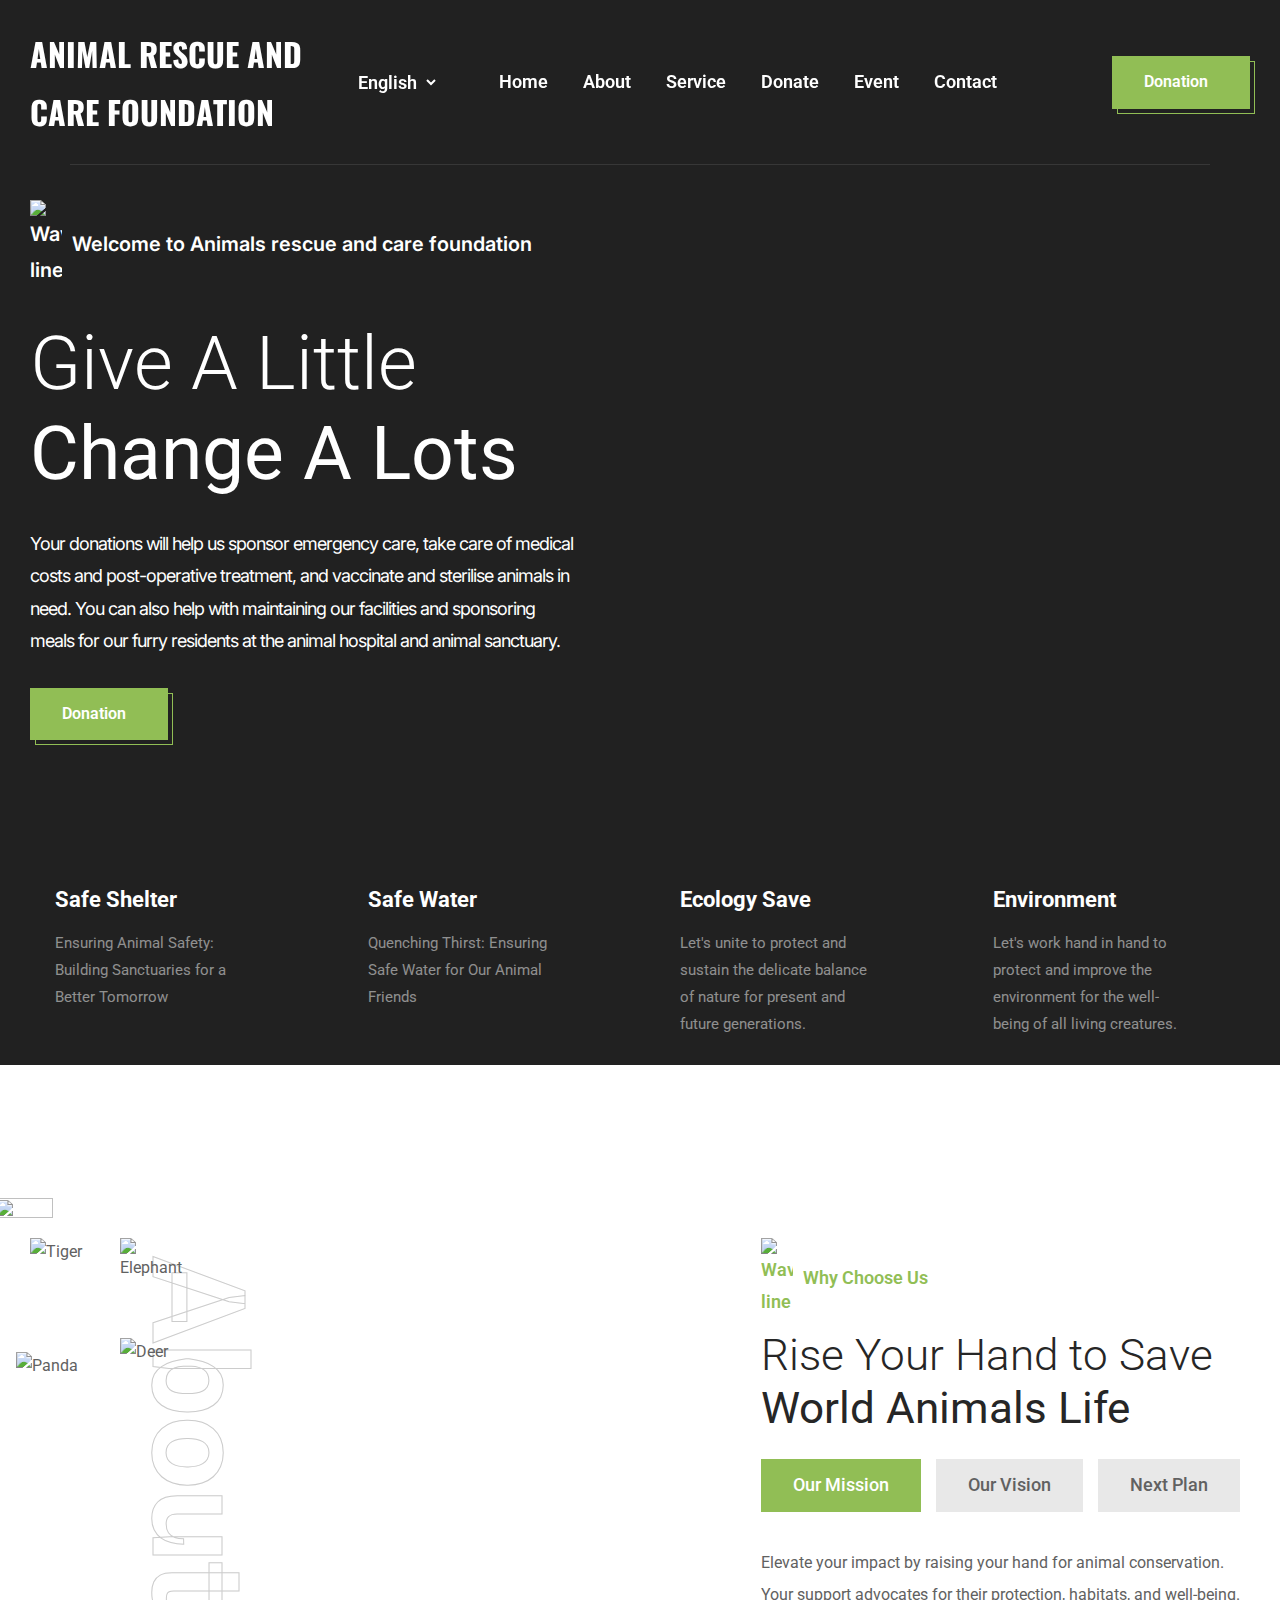
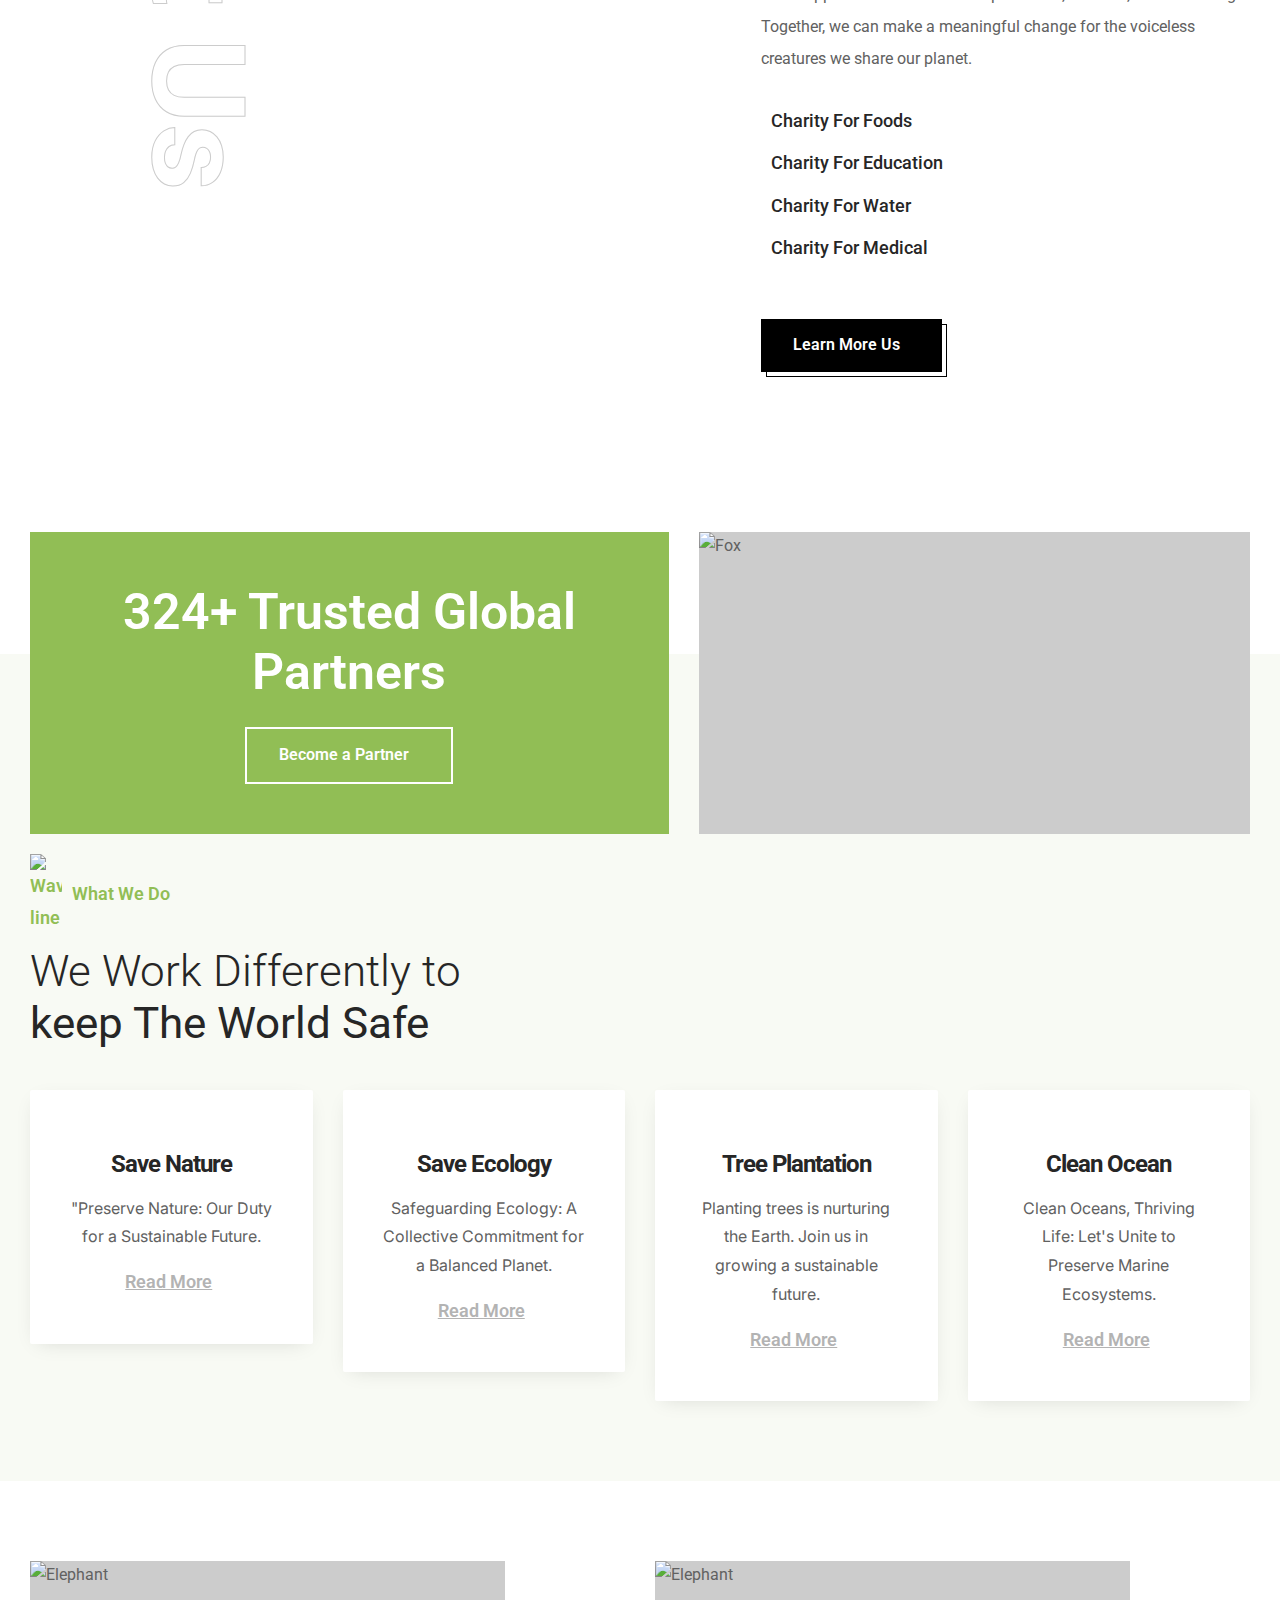
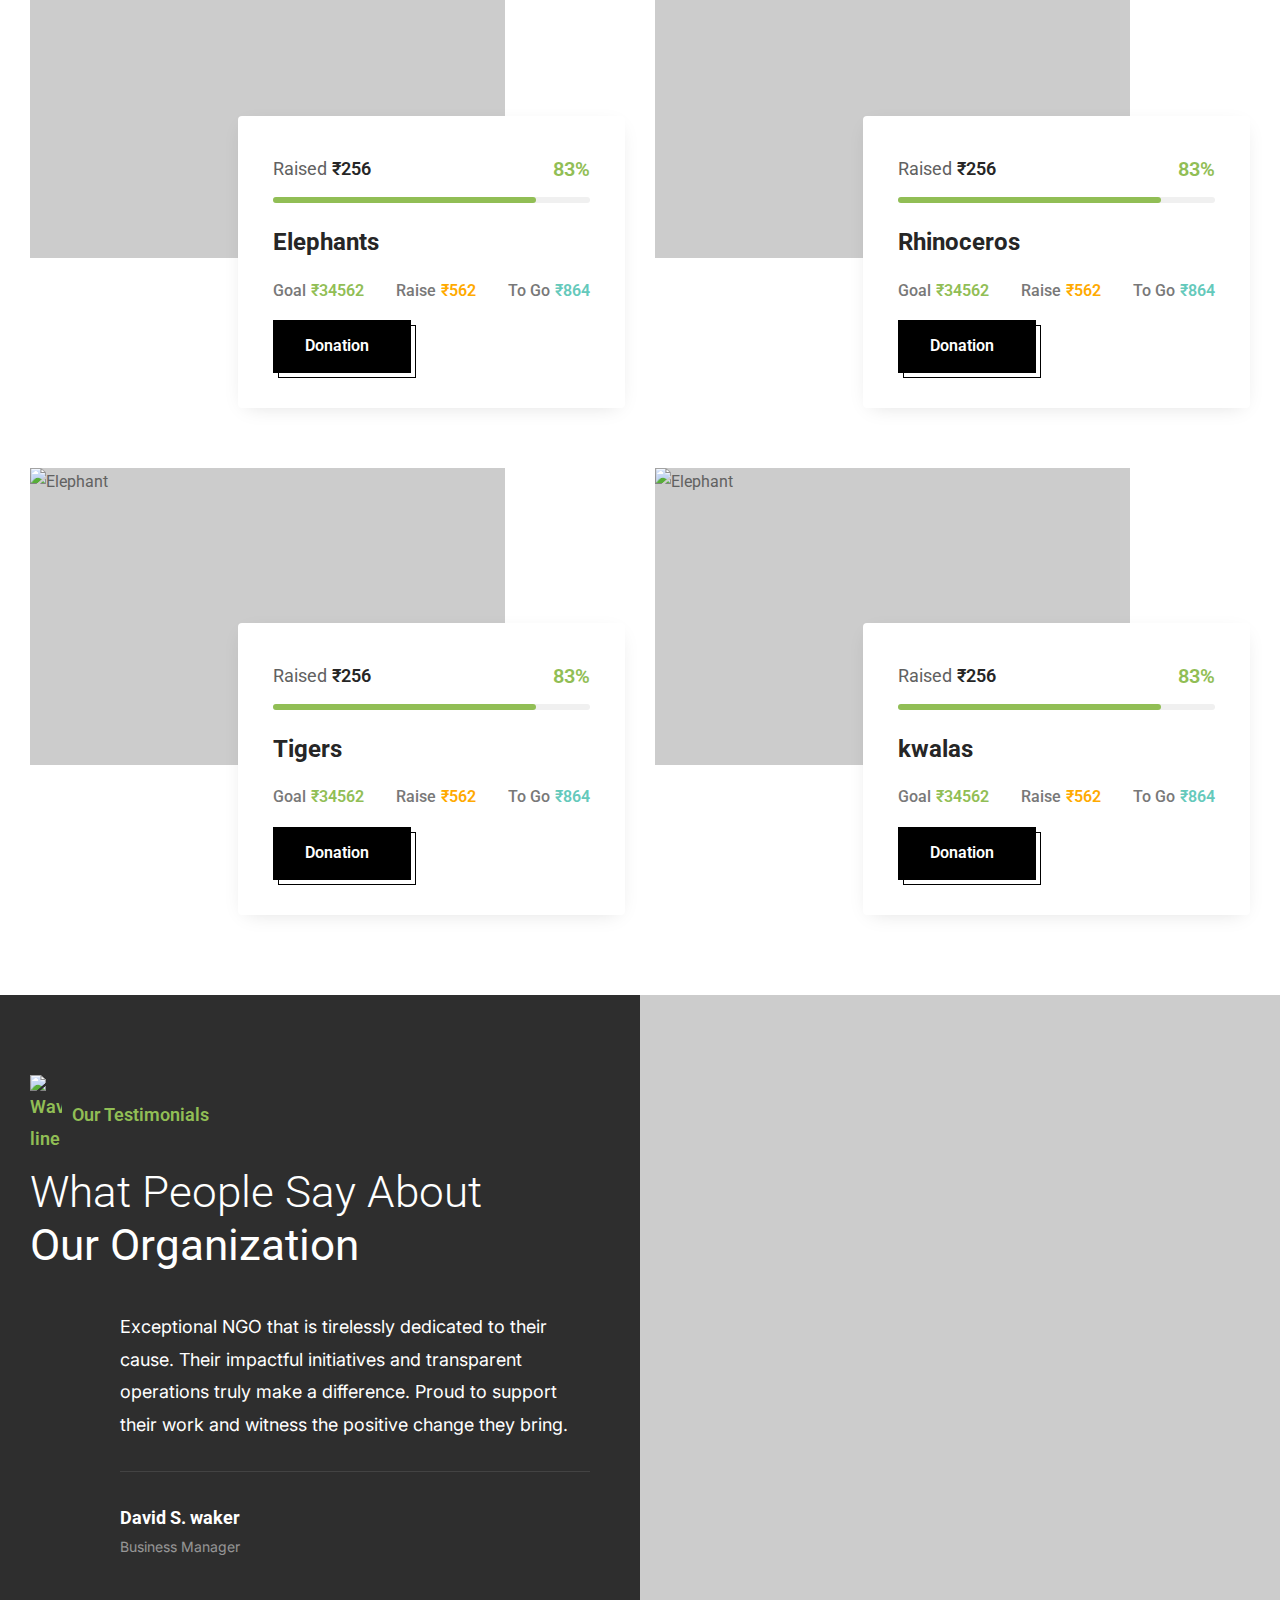
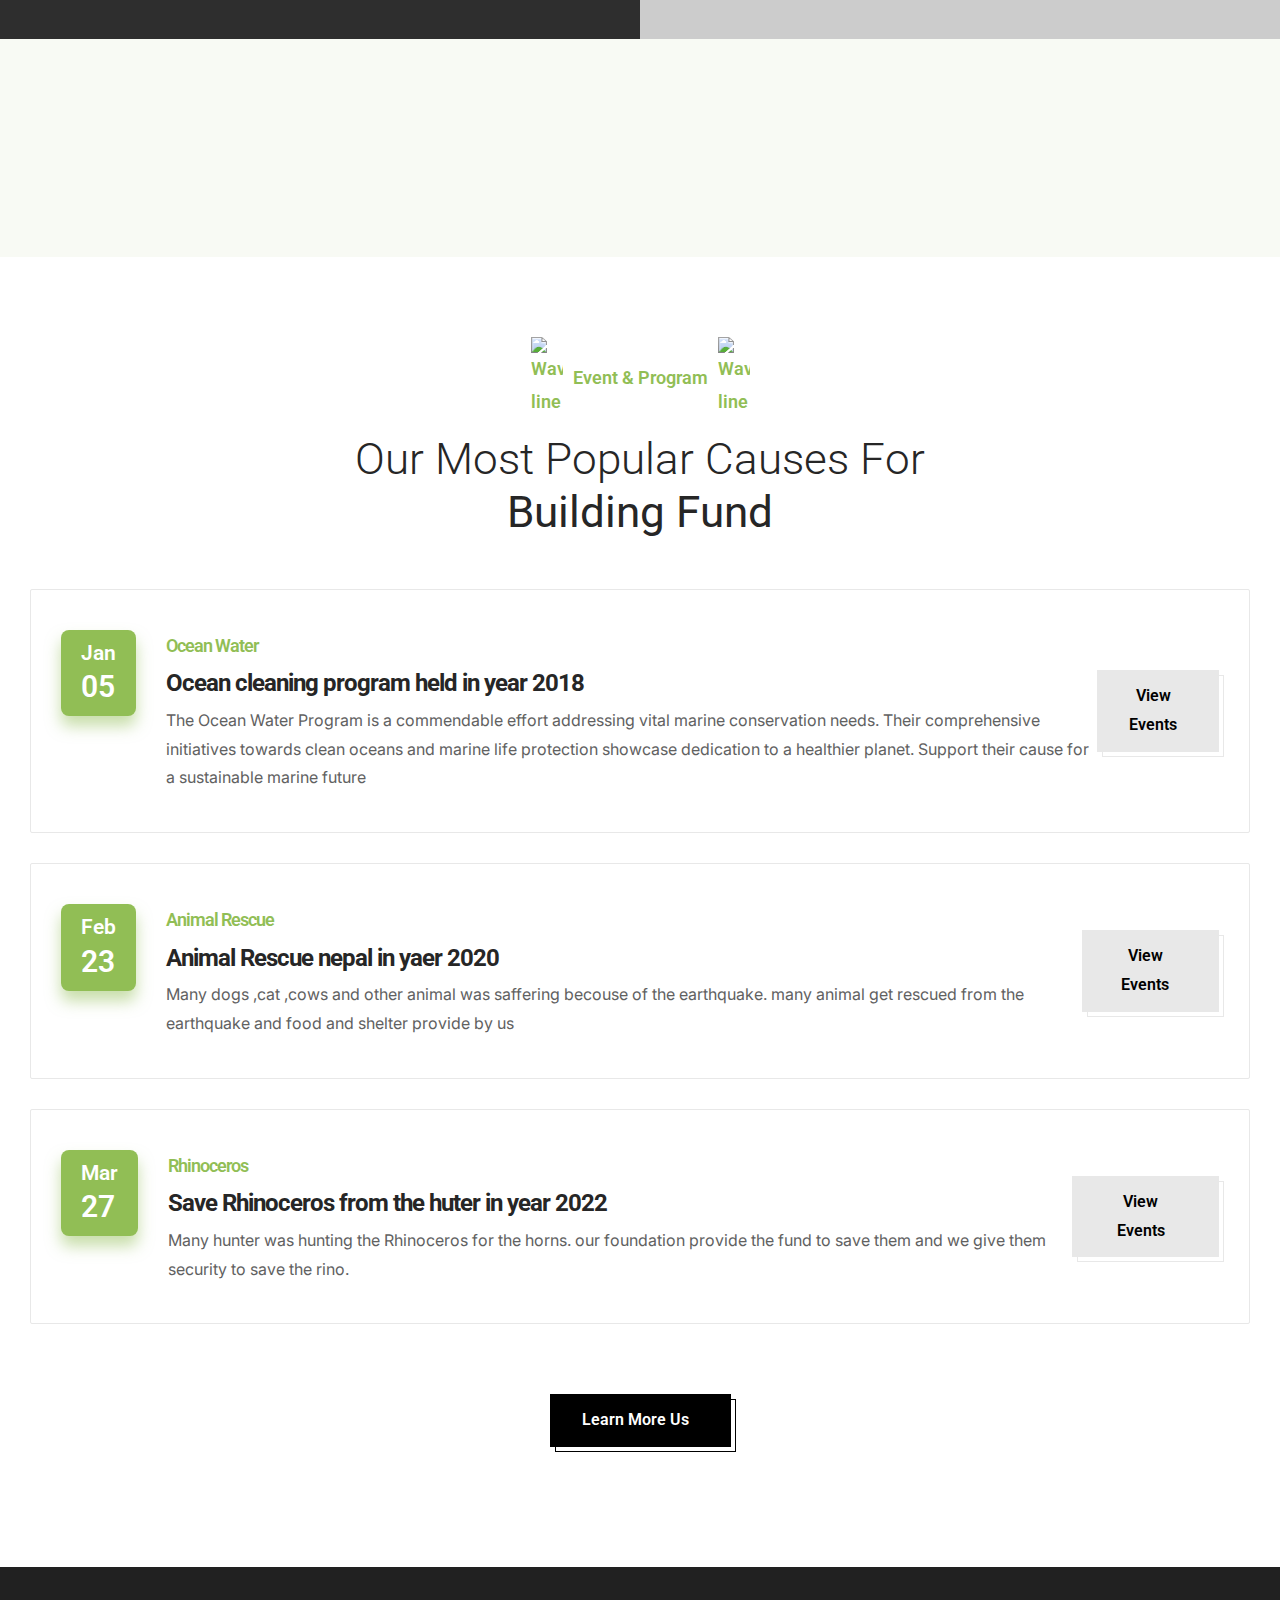
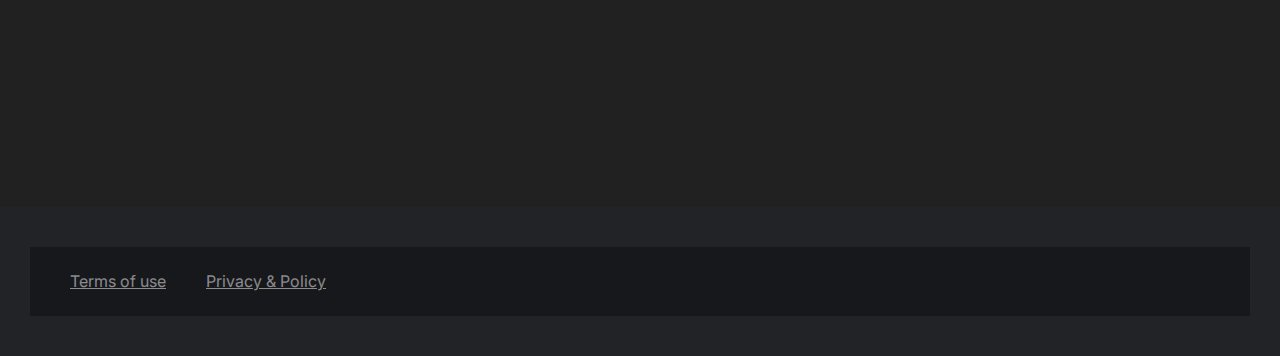
==== index.html @ e82f0d1f "edit" ====
<!DOCTYPE html>
<html lang="en">

<head>
  <meta charset="UTF-8">
  <meta http-equiv="X-UA-Compatible" content="IE=edge">
  <meta name="viewport" content="width=device-width, initial-scale=1.0">
  <title>ANIMAL RESCUE AND CARE FOUNDATION - Give Love for Saving World Animals</title>

  <!-- 
    - favicon
  -->
  <link rel="shortcut icon" href="./favicon.svg" type="image/svg+xml">

  <!-- 
    - custom css link
  -->
  <link rel="stylesheet" href="./assets/css/style.css">

  <!-- 
    - google font link
  -->
  <link rel="preconnect" href="https://fonts.googleapis.com">
  <link rel="preconnect" href="https://fonts.gstatic.com" crossorigin>
  <link
    href="https://fonts.googleapis.com/css2?family=Inter:wght@400;500;600&family=Roboto:wght@300;400;500;700&family=Oswald:wght@600&display=swap"
    rel="stylesheet">
</head>

<body>

  <!-- 
    - #HEADER
  -->

  <header class="header" data-header>
    <div class="container">

      <h1>
        <a href="#" class="logo">ANIMAL RESCUE AND CARE FOUNDATION</a>
      </h1>

      <select name="language" class="lang-switch">

        <option value="english">English</option>
        <option value="french">French</option>
        <option value="spanish">Spanish</option>

      </select>

      <button class="nav-open-btn" aria-label="Open Menu" data-nav-open-btn>
        <ion-icon name="menu-outline"></ion-icon>
      </button>

      <nav class="navbar" data-navbar>

        <button class="nav-close-btn" aria-label="Close Menu" data-nav-close-btn>
          <ion-icon name="close-outline"></ion-icon>
        </button>

        <a href="#" class="logo">Wildvine</a>

        <ul class="navbar-list">

          <li>
            <a href="#home" class="navbar-link" data-nav-link>
              <span>Home</span>

              <ion-icon name="chevron-forward-outline" aria-hidden="true"></ion-icon>
            </a>
          </li>

          <li>
            <a href="#about" class="navbar-link" data-nav-link>
              <span>About</span>

              <ion-icon name="chevron-forward-outline" aria-hidden="true"></ion-icon>
            </a>
          </li>

          <li>
            <a href="#service" class="navbar-link" data-nav-link>
              <span>Service</span>

              <ion-icon name="chevron-forward-outline" aria-hidden="true"></ion-icon>
            </a>
          </li>

          <li>
            <a href="#donate" class="navbar-link" data-nav-link>
              <span>Donate</span>

              <ion-icon name="chevron-forward-outline" aria-hidden="true"></ion-icon>
            </a>
          </li>

          <li>
            <a href="#event" class="navbar-link" data-nav-link>
              <span>Event</span>

              <ion-icon name="chevron-forward-outline" aria-hidden="true"></ion-icon>
            </a>
          </li>

          <li>
            <a href="#" class="navbar-link" data-nav-link>
              <span>Contact</span>

              <ion-icon name="chevron-forward-outline" aria-hidden="true"></ion-icon>
            </a>
          </li>

        </ul>

      </nav>

      <div class="header-action">

        <button class="search-btn" aria-label="Search">
          <ion-icon name="search-outline"></ion-icon>
        </button>

        <button class="btn btn-primary">
          <span>Donation</span>

          <ion-icon name="heart-outline" aria-hidden="true"></ion-icon>
        </button>

      </div>

    </div>
  </header>





  <main>
    <article>

      <!-- 
        - #HERO
      -->

      <section class="hero" id="home">
        <div class="container">

          <p class="section-subtitle">
            <img src="./assets/images/subtitle-img-white.png" width="32" height="7" alt="Wavy line">

            <span>Welcome to Animals rescue and care foundation</span>
          </p>

          <h2 class="h1 hero-title">
            Give A Little <strong>Change A Lots</strong>
          </h2>

          <p class="hero-text">
            Your donations will help us sponsor emergency care, take care of medical costs and post-operative treatment, and vaccinate and sterilise animals in need. You can also help with maintaining our facilities and sponsoring meals for our furry residents at the animal hospital and animal sanctuary.
          </p>

          <button class="btn btn-primary">
            <span>Donation</span>

            <ion-icon name="heart-outline" aria-hidden="true"></ion-icon>
          </button>

        </div>
      </section>





      <!-- 
        - #FEATURES
      -->

      <section class="section features">
        <div class="container">

          <ul class="features-list">

            <li class="features-item">
              <div class="item-icon">
                <ion-icon name="shield-checkmark-outline"></ion-icon>
              </div>

              <div>
                <h3 class="h4 item-title">Safe Shelter</h3>

                <p class="item-text">
                  Ensuring Animal Safety: Building
                  Sanctuaries for a Better Tomorrow
                </p>
              </div>
            </li>

            <li class="features-item">
              <div class="item-icon">
                <ion-icon name="water-outline"></ion-icon>
              </div>

              <div>
                <h3 class="h4 item-title">Safe Water</h3>

                <p class="item-text">
                  Quenching Thirst: Ensuring Safe 
                  Water for Our Animal Friends
                </p>
              </div>
            </li>

            <li class="features-item">
              <div class="item-icon">
                <ion-icon name="leaf-outline"></ion-icon>
              </div>

              <div>
                <h3 class="h4 item-title">Ecology Save</h3>

                <p class="item-text">
                  Let's unite to protect and sustain the delicate balance of
                   nature for present and future generations.
                </p>
              </div>
            </li>

            <li class="features-item">
              <div class="item-icon">
                <ion-icon name="snow-outline"></ion-icon>
              </div>

              <div>
                <h3 class="h4 item-title">Environment</h3>

                <p class="item-text">
                  Let's work hand in hand to protect and improve the environment for
                   the well-being of all living creatures.
                </p>
              </div>
            </li>

          </ul>

        </div>
      </section>





      <!-- 
        - #ABOUT
      -->

      <section class="section about" id="about">
        <div class="container">

          <div class="about-banner">

            <h2 class="deco-title">About Us</h2>

            <img src="./assets/images/deco-img.png" width="58" height="261" alt="" class="deco-img">

            <div class="banner-row">

              <div class="banner-col">
                <img src="./assets/images/about-banner-1.jpg" width="315" height="380" loading="lazy" alt="Tiger"
                  class="about-img w-100">

                <img src="./assets/images/about-banner-2.jpg" width="386" height="250" loading="lazy" alt="Panda"
                  class="about-img about-img-2 w-100">
              </div>

              <div class="banner-col">
                <img src="./assets/images/about-banner-3.jpg" width="250" height="277" loading="lazy" alt="Elephant"
                  class="about-img about-img-3 w-100">

                <img src="./assets/images/about-banner-4.jpg" width="315" height="380" loading="lazy" alt="Deer"
                  class="about-img w-100">
              </div>

            </div>

          </div>

          <div class="about-content">

            <p class="section-subtitle">
              <img src="./assets/images/subtitle-img-green.png" width="32" height="7" alt="Wavy line">

              <span>Why Choose Us</span>
            </p>

            <h2 class="h2 section-title">
              Rise Your Hand to Save <strong>World Animals Life</strong>
            </h2>

            <ul class="tab-nav">

              <li>
                <button class="tab-btn active">Our Mission</button>
              </li>

              <li>
                <button class="tab-btn">Our Vision</button>
              </li>

              <li>
                <button class="tab-btn">Next Plan</button>
              </li>

            </ul>

            <div class="tab-content">

              <p class="section-text">
                Elevate your impact by raising your hand for animal conservation. Your support advocates for their protection, habitats, and well-being. 
                Together, we can make a meaningful change for the voiceless creatures we share our planet.
              </p>

              <ul class="tab-list">

                <li class="tab-item">
                  <div class="item-icon">
                    <ion-icon name="checkmark-circle"></ion-icon>
                  </div>

                  <p class="tab-text">Charity For Foods</p>
                </li>

                <li class="tab-item">
                  <div class="item-icon">
                    <ion-icon name="checkmark-circle"></ion-icon>
                  </div>

                  <p class="tab-text">Charity For Education</p>
                </li>

                <li class="tab-item">
                  <div class="item-icon">
                    <ion-icon name="checkmark-circle"></ion-icon>
                  </div>

                  <p class="tab-text">Charity For Water</p>
                </li>

                <li class="tab-item">
                  <div class="item-icon">
                    <ion-icon name="checkmark-circle"></ion-icon>
                  </div>

                  <p class="tab-text">Charity For Medical</p>
                </li>

              </ul>

              <button class="btn btn-secondary">
                <span>Learn More Us</span>

                <ion-icon name="heart-outline" aria-hidden="true"></ion-icon>
              </button>

            </div>

          </div>

        </div>
      </section>





      <!-- 
        - #CTA
      -->

      <section class="section cta">
        <div class="container">

          <div class="cta-content">
            <h2 class="h2 section-title">324+ Trusted Global Partners</h2>

            <button class="btn btn-outline">
              <span>Become a Partner</span>

              <ion-icon name="heart-outline" aria-hidden="true"></ion-icon>
            </button>
          </div>

          <figure class="cta-banner">
            <img src="./assets/images/cta-banner.jpg" width="520" height="228" loading="lazy" alt="Fox"
              class="img-cover">
          </figure>

        </div>
      </section>





      <!-- 
        - #SERVICE
      -->

      <section class="section service" id="service" style="background-image: url('./assets/images/service-map.png')">
        <div class="container">

          <p class="section-subtitle">
            <img src="./assets/images/subtitle-img-green.png" width="32" height="7" alt="Wavy line">

            <span>What We Do</span>
          </p>

          <h2 class="h2 section-title">
            We Work Differently to <strong>keep The World Safe</strong>
          </h2>

          <ul class="service-list">

            <li>
              <div class="service-card">

                <div class="card-icon">
                  <ion-icon name="leaf-outline"></ion-icon>
                </div>

                <h3 class="h3 card-title">Save Nature</h3>

                <p class="card-text">
                  "Preserve Nature: Our Duty
                   for a Sustainable Future.
                </p>

                <a href="#" class="btn-link">
                  <span>Read More</span>

                  <ion-icon name="arrow-forward" aria-hidden="true"></ion-icon>
                </a>

              </div>
            </li>

            <li>
              <div class="service-card">

                <div class="card-icon">
                  <ion-icon name="earth-outline"></ion-icon>
                </div>

                <h3 class="h3 card-title">Save Ecology</h3>

                <p class="card-text">
                  Safeguarding Ecology: A Collective 
                  Commitment for a Balanced Planet.
                </p>

                <a href="#" class="btn-link">
                  <span>Read More</span>

                  <ion-icon name="arrow-forward" aria-hidden="true"></ion-icon>
                </a>

              </div>
            </li>

            <li>
              <div class="service-card">

                <div class="card-icon">
                  <ion-icon name="flower-outline"></ion-icon>
                </div>

                <h3 class="h3 card-title">Tree Plantation</h3>

                <p class="card-text">
                  Planting trees is nurturing the Earth.
                   Join us in growing a sustainable future.
                </p>

                <a href="#" class="btn-link">
                  <span>Read More</span>

                  <ion-icon name="arrow-forward" aria-hidden="true"></ion-icon>
                </a>

              </div>
            </li>

            <li>
              <div class="service-card">

                <div class="card-icon">
                  <ion-icon name="boat-outline"></ion-icon>
                </div>

                <h3 class="h3 card-title">Clean Ocean</h3>

                <p class="card-text">
                  Clean Oceans, Thriving Life: Let's Unite
                   to Preserve Marine Ecosystems.
                </p>

                <a href="#" class="btn-link">
                  <span>Read More</span>

                  <ion-icon name="arrow-forward" aria-hidden="true"></ion-icon>
                </a>

              </div>
            </li>

          </ul>

        </div>
      </section>





      <!-- 
        - #DONATE
      -->

      <section class="section donate" id="donate">
        <div class="container">

          <ul class="donate-list">

            <li>
              <div class="donate-card">

                <figure class="card-banner">
                  <img src="./assets/images/donate-1.jpg" width="520" height="325" loading="lazy" alt="Elephant"
                    class="img-cover">
                </figure>

                <div class="card-content">

                  <div class="progress-wrapper">
                    <p class="progress-text">
                      <span>Raised</span>

                      <data value="256">₹256</data>
                    </p>

                    <data class="progress-value" value="83">83%</data>
                  </div>

                  <div class="progress-box">
                    <div class="progress"></div>
                  </div>

                  <h3 class="h3 card-title">Elephants</h3>

                  <div class="card-wrapper">

                    <p class="card-wrapper-text">
                      <span>Goal</span>

                      <data class="green" value="34562">₹34562</data>
                    </p>

                    <p class="card-wrapper-text">
                      <span>Raise</span>

                      <data class="yellow" value="562">₹562</data>
                    </p>

                    <p class="card-wrapper-text">
                      <span>To Go</span>

                      <data class="cyan" value="864">₹864</data>
                    </p>

                  </div>

                  <button class="btn btn-secondary">
                    <span>Donation</span>

                    <ion-icon name="heart-outline" aria-hidden="true"></ion-icon>
                  </button>

                </div>

              </div>
            </li>

            <li>
              <div class="donate-card">

                <figure class="card-banner">
                  <img src="./assets/images/donate-2.jpg" width="520" height="325" loading="lazy" alt="Elephant"
                    class="img-cover">
                </figure>

                <div class="card-content">

                  <div class="progress-wrapper">
                    <p class="progress-text">
                      <span>Raised</span>

                      <data value="256">₹256</data>
                    </p>

                    <data class="progress-value" value="83">83%</data>
                  </div>

                  <div class="progress-box">
                    <div class="progress"></div>
                  </div>

                  <h3 class="h3 card-title">Rhinoceros</h3>

                  <div class="card-wrapper">

                    <p class="card-wrapper-text">
                      <span>Goal</span>

                      <data class="green" value="34562">₹34562</data>
                    </p>

                    <p class="card-wrapper-text">
                      <span>Raise</span>

                      <data class="yellow" value="562">₹562</data>
                    </p>

                    <p class="card-wrapper-text">
                      <span>To Go</span>

                      <data class="cyan" value="864">₹864</data>
                    </p>

                  </div>

                  <button class="btn btn-secondary">
                    <span>Donation</span>

                    <ion-icon name="heart-outline" aria-hidden="true"></ion-icon>
                  </button>

                </div>

              </div>
            </li>

            <li>
              <div class="donate-card">

                <figure class="card-banner">
                  <img src="./assets/images/donate-3.jpg" width="520" height="325" loading="lazy" alt="Elephant"
                    class="img-cover">
                </figure>

                <div class="card-content">

                  <div class="progress-wrapper">
                    <p class="progress-text">
                      <span>Raised</span>

                      <data value="256">₹256</data>
                    </p>

                    <data class="progress-value" value="83">83%</data>
                  </div>

                  <div class="progress-box">
                    <div class="progress"></div>
                  </div>

                  <h3 class="h3 card-title">Tigers</h3>

                  <div class="card-wrapper">

                    <p class="card-wrapper-text">
                      <span>Goal</span>

                      <data class="green" value="34562">₹34562</data>
                    </p>

                    <p class="card-wrapper-text">
                      <span>Raise</span>

                      <data class="yellow" value="562">₹562</data>
                    </p>

                    <p class="card-wrapper-text">
                      <span>To Go</span>

                      <data class="cyan" value="864">₹864</data>
                    </p>

                  </div>

                  <button class="btn btn-secondary">
                    <span>Donation</span>

                    <ion-icon name="heart-outline" aria-hidden="true"></ion-icon>
                  </button>

                </div>

              </div>
            </li>

            <li>
              <div class="donate-card">

                <figure class="card-banner">
                  <img src="./assets/images/donate-4.jpg" width="520" height="325" loading="lazy" alt="Elephant"
                    class="img-cover">
                </figure>

                <div class="card-content">

                  <div class="progress-wrapper">
                    <p class="progress-text">
                      <span>Raised</span>

                      <data value="256">₹256</data>
                    </p>

                    <data class="progress-value" value="83">83%</data>
                  </div>

                  <div class="progress-box">
                    <div class="progress"></div>
                  </div>

                  <h3 class="h3 card-title">kwalas</h3>

                  <div class="card-wrapper">

                    <p class="card-wrapper-text">
                      <span>Goal</span>

                      <data class="green" value="34562">₹34562</data>
                    </p>

                    <p class="card-wrapper-text">
                      <span>Raise</span>

                      <data class="yellow" value="562">₹562</data>
                    </p>

                    <p class="card-wrapper-text">
                      <span>To Go</span>

                      <data class="cyan" value="864">₹864</data>
                    </p>

                  </div>

                  <button class="btn btn-secondary">
                    <span>Donation</span>

                    <ion-icon name="heart-outline" aria-hidden="true"></ion-icon>
                  </button>

                </div>

              </div>
            </li>

          </ul>

        </div>
      </section>





      <!-- 
        - #TESTIMONIALS
      -->

      <section class="testi">

        <div class="testi-content">

          <p class="section-subtitle">
            <img src="./assets/images/subtitle-img-green.png" width="32" height="7" alt="Wavy line">

            <span>Our Testimonials</span>
          </p>

          <h2 class="h2 section-title">
            What People Say About <strong>Our Organization</strong>
          </h2>

          <div class="testi-card">

            <figure class="card-avatar">
              <img src="./assets/images/testi-avatar.png" width="60" height="60" loading="lazy" alt="David S. Neuman">
            </figure>

            <div>
              <blockquote class="testi-text">
                Exceptional NGO that is tirelessly dedicated to their cause.
                 Their impactful initiatives and transparent operations truly make a difference.
                  Proud to support their work and witness the positive change they bring.
              </blockquote>

              <h3 class="testi-name">David S. waker</h3>

              <p class="testi-title">Business Manager</p>
            </div>

          </div>

        </div>

        <figure class="testi-banner">
          <img src="./assets/images/testi-banner.jpg" width="960" height="846" loading="lazy" alt="Rhinoceros"
            class="img-cover">
        </figure>

      </section>





      <!-- 
        - #PARTNER
      -->

      <section class="section partner">
        <div class="container">

          <a href="#" class="partner-logo">
            <img src="./assets/images/partner-1.png" width="157" height="55" loading="lazy" alt="Children Fund"
              class="gray">

            <img src="./assets/images/partner-1-active.png" width="157" height="55" loading="lazy" alt="Children Fund"
              class="color">
          </a>

          <a href="#" class="partner-logo">
            <img src="./assets/images/partner-2.png" width="163" height="55" loading="lazy" alt="Non Profit Agency"
              class="gray">

            <img src="./assets/images/partner-2-active.png" width="163" height="55" loading="lazy"
              alt="Non Profit Agency" class="color">
          </a>

          <a href="#" class="partner-logo">
            <img src="./assets/images/partner-3.png" width="149" height="55" loading="lazy" alt="Rise Hand Help Us"
              class="gray">

            <img src="./assets/images/partner-3-active.png" width="149" height="55" loading="lazy"
              alt="Rise Hand Help Us" class="color">
          </a>

          <a href="#" class="partner-logo">
            <img src="./assets/images/partner-4.png" width="169" height="58" loading="lazy" alt="Helping" class="gray">

            <img src="./assets/images/partner-4-active.png" width="169" height="58" loading="lazy" alt="Helping"
              class="color">
          </a>

          <a href="#" class="partner-logo">
            <img src="./assets/images/partner-5.png" width="211" height="55" loading="lazy" alt="Poor Fund Organization"
              class="gray">

            <img src="./assets/images/partner-5-active.png" width="211" height="55" loading="lazy"
              alt="Poor Fund Organization" class="color">
          </a>

        </div>
      </section>





      <!-- 
        - #EVENT
      -->

      <section class="section event" id="event">
        <div class="container">

          <p class="section-subtitle">
            <img src="./assets/images/subtitle-img-green.png" width="32" height="7" alt="Wavy line">

            <span>Event & Program</span>

            <img src="./assets/images/subtitle-img-green.png" width="32" height="7" alt="Wavy line">
          </p>

          <h2 class="h2 section-title">
            Our Most Popular Causes For <strong>Building Fund</strong>
          </h2>

          <ul class="event-list">

            <li>
              <div class="event-card">

                <time class="card-time" datetime="01-05">
                  <span class="month">Jan</span>

                  <span class="date">05</span>
                </time>

                <div class="wrapper">

                  <div class="card-content">
                    <p class="card-subtitle">Ocean Water</p>

                    <h3 class="card-title">Ocean cleaning program held in year 2018</h3>

                    <p class="card-text">
                      The Ocean Water Program is a commendable effort addressing vital marine conservation needs. 
                      Their comprehensive initiatives towards clean oceans and marine life protection showcase dedication to a healthier planet. 
                      Support their cause for a sustainable marine future
                    </p>
                  </div>

                  <button class="btn btn-white">
                    <span>View Events</span>

                    <ion-icon name="arrow-forward" aria-hidden="true"></ion-icon>
                  </button>

                </div>

              </div>
            </li>

            <li>
              <div class="event-card">

                <time class="card-time" datetime="02-23">
                  <span class="month">Feb</span>

                  <span class="date">23</span>
                </time>

                <div class="wrapper">

                  <div class="card-content">
                    <p class="card-subtitle">Animal Rescue</p>

                    <h3 class="card-title">Animal Rescue nepal in yaer 2020</h3>

                    <p class="card-text">
                      Many dogs ,cat ,cows and other animal was saffering becouse of the earthquake.
                      many animal get rescued from the earthquake and food and shelter provide by us
                
                    </p>
                  </div>

                  <button class="btn btn-white">
                    <span>View Events</span>

                    <ion-icon name="arrow-forward" aria-hidden="true"></ion-icon>
                  </button>

                </div>

              </div>
            </li>

            <li>
              <div class="event-card">

                <time class="card-time" datetime="03-27">
                  <span class="month">Mar</span>

                  <span class="date">27</span>
                </time>

                <div class="wrapper">

                  <div class="card-content">
                    <p class="card-subtitle">Rhinoceros</p>

                    <h3 class="card-title">Save Rhinoceros from the huter in year 2022</h3>

                    <p class="card-text">
                      Many hunter was hunting the Rhinoceros for the horns. 
                      our foundation provide the fund to save them and we give them security to save the rino.
                    </p>
                  </div>

                  <button class="btn btn-white">
                    <span>View Events</span>

                    <ion-icon name="arrow-forward" aria-hidden="true"></ion-icon>
                  </button>

                </div>

              </div>
            </li>

          </ul>

          <button class="btn btn-secondary">
            <span>Learn More Us</span>

            <ion-icon name="heart-outline" aria-hidden="true"></ion-icon>
          </button>

        </div>
      </section>





      <!-- 
        - #INSTA POST
      -->

      <section class="insta-post">

        <ul class="insta-post-list">

          <li class="insta-post-item">
            <a href="#" class="insta-post-link">
              <img src="./assets/images/insta-1.jpg" width="320" height="300" loading="lazy" alt="Lion"
                class="img-cover">

              <ion-icon name="logo-instagram"></ion-icon>
            </a>
          </li>

          <li class="insta-post-item">
            <a href="#" class="insta-post-link">
              <img src="./assets/images/insta-2.jpg" width="320" height="300" loading="lazy" alt="Deer"
                class="img-cover">

              <ion-icon name="logo-instagram"></ion-icon>
            </a>
          </li>

          <li class="insta-post-item">
            <a href="#" class="insta-post-link">
              <img src="./assets/images/insta-3.jpg" width="320" height="300" loading="lazy" alt="Wild Bear"
                class="img-cover">

              <ion-icon name="logo-instagram"></ion-icon>
            </a>
          </li>

          <li class="insta-post-item">
            <a href="#" class="insta-post-link">
              <img src="./assets/images/insta-4.jpg" width="320" height="300" loading="lazy" alt="Deer"
                class="img-cover">

              <ion-icon name="logo-instagram"></ion-icon>
            </a>
          </li>

          <li class="insta-post-item">
            <a href="#" class="insta-post-link">
              <img src="./assets/images/insta-5.jpg" width="320" height="300" loading="lazy" alt="Horses"
                class="img-cover">

              <ion-icon name="logo-instagram"></ion-icon>
            </a>
          </li>

        </ul>

      </section>

    </article>
  </main>





  <!-- 
    - #FOOTER
  -->

  <footer class="footer">
    <div class="container">

      <ul class="footer-list">

        <li>
          <a href="#" class="footer-link">Terms of use</a>
        </li>

        <li>
          <a href="#" class="footer-link">Privacy & Policy</a>
        </li>

      </ul>

     

    </div>
  </footer>





  <!-- 
    - custom js link
  -->
  <script src="./assets/js/script.js"></script>

  <!-- 
    - ionicon link
  -->
  <script type="module" src="https://unpkg.com/ionicons@5.5.2/dist/ionicons/ionicons.esm.js"></script>
  <script nomodule src="https://unpkg.com/ionicons@5.5.2/dist/ionicons/ionicons.js"></script>

</body>

</html>
---- assets/css/style.css ----
:root {

  

  --bright-yellow-crayola: hsl(40, 100%, 50%);
  --medium-turquoise: hsl(172, 48%, 59%);
  --silver-chalice: hsl(0, 0%, 70%);
  --eerie-black-1: hsl(0, 0%, 13%);
  --eerie-black-2: hsl(0, 0%, 15%);
  --eerie-black-3: hsl(228, 10%, 10%);
  --raisin-black: hsl(220, 8%, 14%);
  --granite-gray: hsl(0, 0%, 38%);
  --sonic-silver: hsl(0, 0%, 47%);
  --pistachio_50: hsla(86, 45%, 54%, 0.5);
  --baby-powder: hsl(86, 41%, 97%);
  --light-gray: hsl(0, 0%, 80%);
  --pistachio: hsl(86, 45%, 54%);
  --platinum: hsl(0, 0%, 91%);
  --cultured: hsl(0, 0%, 94%);
  --white-60: hsla(0, 0%, 100%, 0.6);
  --white_50: hsla(0, 0%, 100%, 0.5);
  --white_10: hsla(0, 0%, 100%, 0.1);
  --white: hsl(0, 0%, 100%);
  --black: hsl(0, 0%, 0%);
  --jet: hsl(0, 0%, 18%);

 

  --ff-oswald: 'Oswald', sans-serif;
  --ff-inter: 'Inter', sans-serif;
  --ff-roboto: 'Roboto', sans-serif;

  --fs-1: 13rem;
  --fs-2: 4rem;
  --fs-3: 3.5rem;
  --fs-4: 3rem;
  --fs-5: 2.4rem;
  --fs-6: 2.2rem;
  --fs-7: 2rem;
  --fs-8: 1.8rem;
  --fs-9: 1.5rem;
  --fs-10: 1.4rem;

  --fw-300: 300;
  --fw-500: 500;
  --fw-600: 600;
  --fw-700: 700;

  
  --section-padding: 80px;


  --card-shadow: 0 5px 20px -8px hsla(0, 0%, 0%, 0.15);

 
  --transition-1: 0.05s ease;
  --transition-2: 0.25s ease;
  --cubic-in: cubic-bezier(0.51, 0.03, 0.64, 0.28);
  --cubic-out: cubic-bezier(0.33, 0.85, 0.4, 0.96);

}







*,
*::before,
*::after {
  margin: 0;
  padding: 0;
  box-sizing: border-box;
}

li { list-style: none; }

a {
  text-decoration: none;
  color: inherit;
}

a,
img,
span,
time,
input,
strong,
button,
ion-icon { display: block; }

img { height: auto; }

ion-icon { pointer-events: none; }

input,
button {
  background: none;
  border: none;
  font: inherit;
}

input { width: 100%; }

button { cursor: pointer; }

:focus-visible { outline-offset: 4px; }

::selection { background-color: var(--white_10); }

html {
  font-family: var(--ff-roboto);
  color: var(--granite-gray);
  font-size: 10px;
  scroll-behavior: smooth;
}

body {
  background-color: var(--white);
  font-size: 1.6rem;
  line-height: 1.8;
  overflow-x: hidden;
}

::-webkit-scrollbar { width: 13px; }

::-webkit-scrollbar-track { background-color: hsl(0, 0%, 95%); }

::-webkit-scrollbar-thumb { background-color: var(--pistachio); }







.container { padding-inline: 15px; }

.section-subtitle {
  color: var(--color, var(--pistachio));
  font-size: var(--fs, var(--fs-8));
  font-family: var(--ff, var(--ff-roboto));
  font-weight: var(--fw-600);
  display: flex;
  align-items: center;
  gap: 10px;
}

.h1,
.h2 { font-weight: var(--fw-300); }

.h2,
.h3 { line-height: 1.6; }

.h2 {
  font-size: var(--fs-3);
  color: var(--eerie-black-2);
}

.h3 {
  font-size: var(--fs-5);
  color: var(--eerie-black-2);
}

.h4 {
  color: var(--white);
  font-size: var(--fs-6);
}

.btn {
  position: relative;
  background-color: var(--btn-bg, var(--pistachio));
  color: var(--white);
  font-weight: var(--fw-600);
  padding: 12px 32px;
  display: flex;
  align-items: center;
  gap: 10px;
  transition: var(--transition-2);
}

.btn ion-icon {
  --ionicon-stroke-width: 55px;
  font-size: 1.8rem;
}

.btn:not(.btn-outline)::after {
  content: "";
  position: absolute;
  inset: 0;
  border: 1px solid var(--btn-bg, var(--pistachio));
  transform: translate(5px, 5px);
  transition: var(--transition-2);
}

.btn:is(:hover, :focus)::after { transform: translate(0, 0); }

.btn-secondary { --btn-bg: var(--black); }

.btn-secondary:is(:hover, :focus) { --btn-bg: var(--pistachio); }

.btn-outline {
  border: 2px solid var(--white);
  background-color: transparent;
}

.btn-white {
  --btn-bg: var(--platinum);
  color: var(--black);
}

.section { padding-block: var(--section-padding); }

.w-100 { width: 100%; }

.section-text { line-height: 2; }

.img-cover {
  width: 100%;
  height: 100%;
  object-fit: cover;
}





.lang-switch,
.header-action { display: none; }

.header {
  position: fixed;
  top: 0;
  left: 0;
  width: 100%;
  background-color: transparent;
  padding-block: 18px;
  z-index: 4;
}

.header::after {
  content: "";
  position: absolute;
  bottom: 0;
  left: 50%;
  transform: translateX(-50%);
  width: calc(100% - 140px);
  height: 1px;
  background-color: var(--white_10);
}

.header.active {
  background-color: var(--eerie-black-1);
  box-shadow: 0 0 10px hsla(0, 0%, 0%, 0.8);
}

.header.active::after { display: none; }

.header .container {
  display: flex;
  justify-content: space-between;
  align-items: center;
  gap: 50px;
}

.logo {
  color: var(--white);
  font-family: var(--ff-oswald);
  font-size: 3.2rem;
  text-transform: uppercase;
}

.nav-open-btn {
  color: var(--white);
  font-size: 3.8rem;
}

.navbar {
  position: fixed;
  background-color: var(--eerie-black-1);
  top: 100%;
  left: 0;
  width: 100%;
  height: 100%;
  outline: 1px solid var(--white_10);
  display: flex;
  flex-direction: column;
  z-index: 1;
  visibility: hidden;
  transition: 0.25s var(--cubic-in);
}

.navbar.active {
  transform: translateY(-100%);
  visibility: visible;
  transition: 0.5s var(--cubic-out);
}

.nav-close-btn {
  color: var(--white);
  font-size: 2.4rem;
  position: absolute;
  top: 15px;
  right: 15px;
}

.nav-close-btn ion-icon { --ionicon-stroke-width: 60px; }

.navbar > .logo {
  font-size: 4rem;
  width: max-content;
  margin-inline: auto;
  margin-block-start: 50px;
}

.navbar-list {
  max-width: 400px;
  width: 100%;
  margin: auto;
  padding-inline: 10px;
  opacity: 0;
  transition: 0.5s ease;
  transition-delay: 0s;
}

.navbar.active .navbar-list {
  opacity: 1;
  transition-delay: 0.25s;
}

.navbar-link {
  color: var(--white);
  font-size: var(--fs-9);
  font-weight: var(--fw-500);
  text-transform: uppercase;
  display: flex;
  justify-content: space-between;
  align-items: center;
  padding-inline: 10px 15px;
  padding-block: 8px;
  transition: var(--transition-1);
}

.navbar-link:is(:hover, :focus) { background-color: var(--pistachio); }






.hero {
  background-color: var(--eerie-black-1);
  color: var(--white);
  min-height: 700px;
  padding-block: 120px 60px;
  display: grid;
  align-items: center;
}

.hero .section-subtitle {
  --color: var(--white);
  --ff: var(--ff-inter);
  --fs: var(--fs-7);
}

.hero-title {
  font-size: var(--fs-2);
  margin-block: 30px;
  line-height: 1.2;
}

.hero-text {
  font-family: var(--ff-inter);
  font-size: var(--fs-8);
  letter-spacing: -1px;
  max-width: 50ch;
  margin-block-end: 30px;
}






.features {
  padding-block-start: 0;
  background-color: var(--eerie-black-1);
}

.features-list {
  display: grid;
  gap: 30px;
}

.features-item {
  display: flex;
  align-items: flex-start;
  gap: 25px;
}

.features-item .item-icon {
  color: var(--pistachio);
  font-size: 5.5rem;
  margin-block-start: 10px;
} 

.features-item .item-icon ion-icon { --ionicon-stroke-width: 25px; }

.features-item .item-title { margin-block-end: 10px; }

.features-item .item-text {
  max-width: 25ch;
  color: var(--white_50);
  font-size: var(--fs-9);
}





.about { padding-block-start: 120px; }

.about-banner {
  position: relative;
  max-width: max-content;
  margin-block-end: 30px;
}

.deco-title {
  font-size: var(--fs-1);
  font-weight: var(--fw-700);
  white-space: nowrap;
  line-height: 0.5;
  color: transparent;
  -webkit-text-fill-color: transparent;
  -webkit-text-stroke: 1px var(--light-gray);
  transform-origin: top left;
  transform: rotate(0.25turn);
  position: absolute;
  top: 55%;
  left: 100%;
  z-index: -1;
}

.deco-img {
  position: absolute;
  top: -40px;
  left: 0;
  z-index: -1;
}

.about-img {
  max-width: max-content;
  margin-block-end: 30px;
}

.about .section-subtitle { margin-block-end: 10px; }

.tab-nav {
  display: flex;
  flex-wrap: wrap;
  gap: 15px;
  margin-block: 25px 35px;
}

.tab-btn {
  background-color: var(--platinum);
  color: var(--granite-gray);
  font-size: var(--fs-8);
  font-weight: var(--fw-500);
  padding: 10px 32px;
}

.tab-btn.active {
  background-color: var(--pistachio);
  color: var(--white);
}

.tab-list { margin-block: 25px 50px; }

.tab-item {
  display: flex;
  align-items: center;
  gap: 10px;
  padding-block: 5px;
}

.tab-item .item-icon {
  font-size: 3rem;
  color: var(--pistachio);
}

.tab-text {
  color: var(--eerie-black-2);
  font-size: var(--fs-8);
  font-weight: var(--fw-500);
}






.cta-content {
  background-color: var(--pistachio);
  text-align: center;
  padding: 50px 15px;
  margin-block-end: 30px;
}

.cta .section-title {
  color: var(--white);
  font-size: var(--fs-4);
  font-weight: var(--fw-600);
  line-height: 1.2;
  margin-block-end: 25px;
}

.cta .btn-outline { margin-inline: auto; }

.cta-banner { background-color: var(--light-gray); }






.service {
  background-color: var(--baby-powder);
  background-repeat: no-repeat;
  background-position: center top;
  margin-block-start: -200px;
  padding-block-start: 200px;
}

.service .section-title { margin-block: 10px 40px; }

.service-list {
  display: grid;
  gap: 30px;
}

.service-card {
  background-color: var(--white);
  text-align: center;
  padding: 45px 40px;
  border-radius: 2px;
  outline: 3px solid transparent;
  box-shadow: var(--card-shadow);
  transition: var(--transition-2);
}

.service-card:is(:hover, :focus-within) { outline-color: var(--pistachio); }

.service-card .card-icon {
  color: var(--pistachio);
  font-size: 7rem;
  max-width: max-content;
  margin-inline: auto;
}

.service-card .card-icon ion-icon { --ionicon-stroke-width: 20px; }

.service-card .card-title {
  letter-spacing: -1px;
  margin-block: 10px;
}

.service-card .card-text { font-family: var(--ff-inter); }

.btn-link {
  display: flex;
  justify-content: center;
  align-items: center;
  gap: 5px;
  color: var(--silver-chalice);
  font-size: var(--fs-8);
  font-weight: var(--fw-600);
  margin-block-start: 15px;
}

.btn-link span { text-decoration: underline; }





.donate-list {
  display: grid;
  gap: 60px;
}

.donate-card { box-shadow: var(--card-shadow); }

.donate-card .card-banner { background-color: var(--light-gray); }

.donate-card .card-content {
  background-color: var(--white);
  padding: 35px;
}

.progress-wrapper {
  display: flex;
  justify-content: space-between;
  align-items: center;
}

.progress-text {
  display: flex;
  gap: 5px;
  font-size: var(--fs-8);
}

.progress-text data {
  color: var(--eerie-black-2);
  font-weight: var(--fw-600);
}

.donate-card .card-title { --fs-5: 2.1rem; }

.progress-box {
  background-color: var(--cultured);
  border-radius: 20px;
  margin-block: 10px 20px;
}

.progress {
  height: 6px;
  width: 83%;
  background-color: var(--pistachio);
  border-radius: inherit;
}

.progress-value {
  color: var(--pistachio);
  font-size: var(--fs-7);
  font-weight: var(--fw-600);
}

.card-wrapper {
  display: flex;
  flex-wrap: wrap;
  justify-content: space-between;
  align-items: center;
  gap: 5px;
  margin-block: 15px;
}

.donate-card .card-wrapper-text {
  display: flex;
  gap: 5px;
}

.donate-card .card-wrapper-text span {
  color: var(--sonic-silver);
  font-weight: var(--fw-500);
}

.card-wrapper-text data { font-weight: var(--fw-600); }

.card-wrapper-text .green { color: var(--pistachio); }

.card-wrapper-text .yellow { color: var(--bright-yellow-crayola); }

.card-wrapper-text .cyan { color: var(--medium-turquoise); }






.testi { background-color: var(--jet); }

.testi-content { padding: var(--section-padding) 15px; }

.testi .section-title {
  color: var(--white);
  margin-block: 10px 40px;
}

.testi-card { color: var(--white); }

.testi-text,
.testi-name { font-size: var(--fs-8); }

.testi-text,
.testi-title { font-family: var(--ff-inter); }

.testi-text {
  padding-block-end: 30px;
  border-block-end: 1px solid var(--white_10);
  margin-block: 20px 30px;
}

.testi-title {
  color: var(--white_50);
  font-size: var(--fs-10);
}

.testi-banner { background-color: var(--light-gray); }





.partner { background-color: var(--baby-powder); }

.partner .container {
  display: flex;
  flex-wrap: wrap;
  justify-content: center;
  align-items: center;
  gap: 50px;
}

.partner-logo .color,
.partner-logo:is(:hover, :focus) .gray { display: none; }

.partner-logo:is(:hover, :focus) .color,
.partner-logo .gray { display: block; }





.event { padding-block-end: 120px; }

.event .section-subtitle { justify-content: center; }

.event .section-title {
  text-align: center;
  margin-block: 15px 50px;
}

.event-list {
  display: grid;
  gap: 30px;
  margin-block-end: 70px;
}

.event-card {
  border: 1px solid var(--platinum);
  padding: 40px 30px;
  border-radius: 2px;
  outline: 3px solid transparent;
  transition: var(--transition-2);
}

.event-card:is(:hover, :focus-within) { outline-color: var(--pistachio); }

.event-card .card-time {
  background-color: var(--pistachio);
  color: var(--white);
  font-weight: var(--fw-600);
  line-height: 1.3;
  max-width: max-content;
  padding: 10px 20px;
  border-radius: 8px;
  box-shadow: 0 10px 15px var(--pistachio_50);
}

.event-card .card-time .month { font-size: 2.1rem; }

.event-card .card-time .date { font-size: var(--fs-4); }

.event-card .card-subtitle {
  margin-block: 30px 5px;
  color: var(--pistachio);
  font-size: var(--fs-8);
  font-weight: var(--fw-600);
  letter-spacing: -1px;
}

.event-card .card-title {
  color: var(--eerie-black-2);
  letter-spacing: -1px;
}

.event-card .card-text {
  font-family: var(--ff-inter);
  margin-block: 5px 30px;
}

.event .btn-secondary { margin-inline: auto; }





.insta-post-link {
  position: relative;
  background-color: var(--eerie-black-1);
  overflow: hidden;
}

.insta-post-link > img { transition: var(--transition-2); }

.insta-post-link:is(:hover, :focus) > img {
  transform: scale(1.1);
  opacity: 0.5;
}

.insta-post-link > ion-icon {
  color: var(--white);
  font-size: 5rem;
  position: absolute;
  top: 50%;
  left: 50%;
  transform: translate(-50%, -50%);
  opacity: 0;
  transition: var(--transition-2);
}

.insta-post-link:is(:hover, :focus) > ion-icon { opacity: 1; }

.insta-post-list {
  display: flex;
  overflow-x: auto;
  scroll-snap-type: inline mandatory;
}

.insta-post-list::-webkit-scrollbar { display: none; }

.insta-post-item {
  min-width: 90%;
  scroll-snap-align: center;
}





.footer {
  background-color: var(--raisin-black);
  color: var(--white);
  font-family: var(--ff-inter);
  padding-block: 40px;
}

.footer .container {
  margin-inline: 15px;
  background-color: var(--eerie-black-3);
  padding: 20px;
}

.footer-list,
.copyright {
  max-width: max-content;
  margin-inline: auto;
}

.footer-list {
  display: flex;
  justify-content: center;
  flex-wrap: wrap;
  gap: 5px 40px;
  margin-block-end: 15px;
}

.footer-link,
.copyright-link {
  text-decoration: underline;
  transition: var(--transition-1);
}

.footer-link {  color: var(--white_50); }

:is(.footer-link, .copyright-link):is(:hover, :focus) { 
  background-color: hsla(0, 0%, 100%, 0.05);
}

.copyright { text-align: center; }

.copyright-link { display: inline-block; }






/**
 * responsive for larger than 450px screen
 */

@media (min-width: 450px) {

  /**
   * CUSTOM PROPERTY
   */

  :root {

    /**
     * typography
     */

    --fs-3: 4rem;

  }



  /**
   * CTA
   */

  .cta { --fs-4: 4.1rem; }

}







@media (min-width: 580px) {

  /**
   * CUSTOM PROPERTY
   */

  :root {

    /**
     * typography
     */

    --fs-2: 5.5rem;

  }





  .donate-card {
    position: relative;
    padding-block-end: 150px;
    box-shadow: none;
  }

  .donate-card .card-content {
    position: absolute;
    width: 85%;
    bottom: 0;
    right: 0;
    border-radius: 4px;
    box-shadow: var(--card-shadow);
  }

  .donate-card .card-title { --fs-5: 2.4rem; }





  .event-card {
    display: flex;
    align-items: flex-start;
    gap: 30px;
  }

  .event-card .card-subtitle { margin-block-start: 0; }

  .event-card .card-title {
    font-size: var(--fs-5);
    line-height: 1.4;
  }



  
  .insta-post-item { min-width: 45%; }

}






@media (min-width: 768px) {



  .features-list,
  .service-list { grid-template-columns: 1fr 1fr; }





  .banner-row {
    display: flex;
    gap: 20px;
  }

  .deco-title {
    top: 10%;
    left: calc(100% + 40px);
  }

  .about-img { margin-block-end: 0; }

  .about-img:first-child { margin-block-end: 30px; }



  .testi-card {
    display: flex;
    align-items: flex-start;
    gap: 30px;
  }

  .testi-text { margin-block-start: 0; }



 

  .insta-post-item { min-width: 32%; }



 

  .footer .container {
    display: flex;
    align-items: center;
    justify-content: space-between;
    gap: 40px;
    padding-inline: 40px;
  }

  .footer-list,
  .copyright { margin-inline: 0; }

  .footer-list { margin-block-end: 0; }

}





@media (min-width: 992px) {

  /**
   * CUSTOM PROPERTY
   */

  :root {

    /**
     * typography
     */

    --fs-2: 7.5rem;

  }



  

  .header { transition: var(--transition-2); }

  .header-action {
    display: flex;
    align-items: center;
    gap: 50px;
  }

  .search-btn {
    color: var(--white);
    font-size: 2.6rem;
  }

  .search-btn ion-icon { --ionicon-stroke-width: 50px; }




  .hero {
    background-image: url(../images/rino.jpg);
    background-repeat: no-repeat;
    background-size: cover;
    background-position: left;
    min-height: 780px;
    
  }



  
  .features { padding-block-start: var(--section-padding); }

  .features-list { grid-template-columns: repeat(4, 1fr); }



 
  .banner-col { width: 50%; }

  .about-img { max-width: 100%; }

  .about-img-2 {
    min-width: 120%;
    margin-inline-start: -20%;
  }

  .about-img-3 { max-width: 90%; }

  .about .container {
    display: grid;
    grid-template-columns: 1fr 0.8fr;
    align-items: flex-start;
    gap: 120px;
  }

  .about-banner { margin-block-end: 0; }




  .cta .container {
    display: grid;
    grid-template-columns: 1fr 0.7fr;
    gap: 30px;
  }

  .cta-content { margin-block-end: 0; }

  .cta .section-title { --fs-4: 5rem; }



  .service-list { grid-template-columns: repeat(4, 1fr); }




  .donate-list {
    grid-template-columns: 1fr 1fr;
    column-gap: 30px;
  }





  .testi {
    display: grid;
    grid-template-columns: 1fr 1fr;
  }

  .testi-content { padding-inline: 30px 50px; }


  .event-card .wrapper {
    display: flex;
    flex-grow: 1;
    justify-content: space-between;
    align-items: center;
  }

  .event-card .card-text { margin-block-end: 0; }




  .insta-post-item { min-width: 24%; }

}






@media (min-width: 1200px) {


  :root {

    

    --fs-3: 4.4rem;

  }





  .container {
    max-width: 1400px;
    width: 100%;
    margin-inline: auto;
    padding-inline: 30px;
  }

  .section-title { line-height: 1.2; }



 

  .nav-open-btn,
  .nav-close-btn,
  .navbar > .logo,
  .navbar-link > ion-icon { display: none; }

  .header { padding-block: 25px; }

  .lang-switch {
    position: relative;
    display: block;
    background-color: transparent;
    border: none;
    color: var(--white);
    font: inherit;
    font-size: var(--fs-8);
    font-weight: var(--fw-600);
  }

  .lang-switch option { color: var(--eerie-black-1); }

  .navbar {
    all: unset;
    margin-inline: auto;
  }

  .navbar-list {
    all: unset;
    display: flex;
    gap: 10px;
  }

  .navbar-link {
    font-size: var(--fs-8);
    font-weight: var(--fw-600);
    text-transform: capitalize;
    transition: var(--transition-2);
  }

  .navbar-link:is(:hover, :focus) { background: none; }

  .navbar-list:hover .navbar-link:not(:hover) { color: var(--white-60); }



  .hero {
    padding-block: 200px 325px;
    background-position: center;
  }




  .features {
    padding-block-start: 0;
    margin-block-start: -185px;
    background-color: transparent;
  }




  .deco-img { left: -35px; }





  .donate-card { padding-inline-end: 120px; }

  .donate-card .card-content { width: 65%; }



  

  .partner .container { justify-content: space-evenly; }




  .insta-post-item { min-width: 20%; }





  .footer .container {
    margin-inline: 30px;
    width: auto;
  }

}
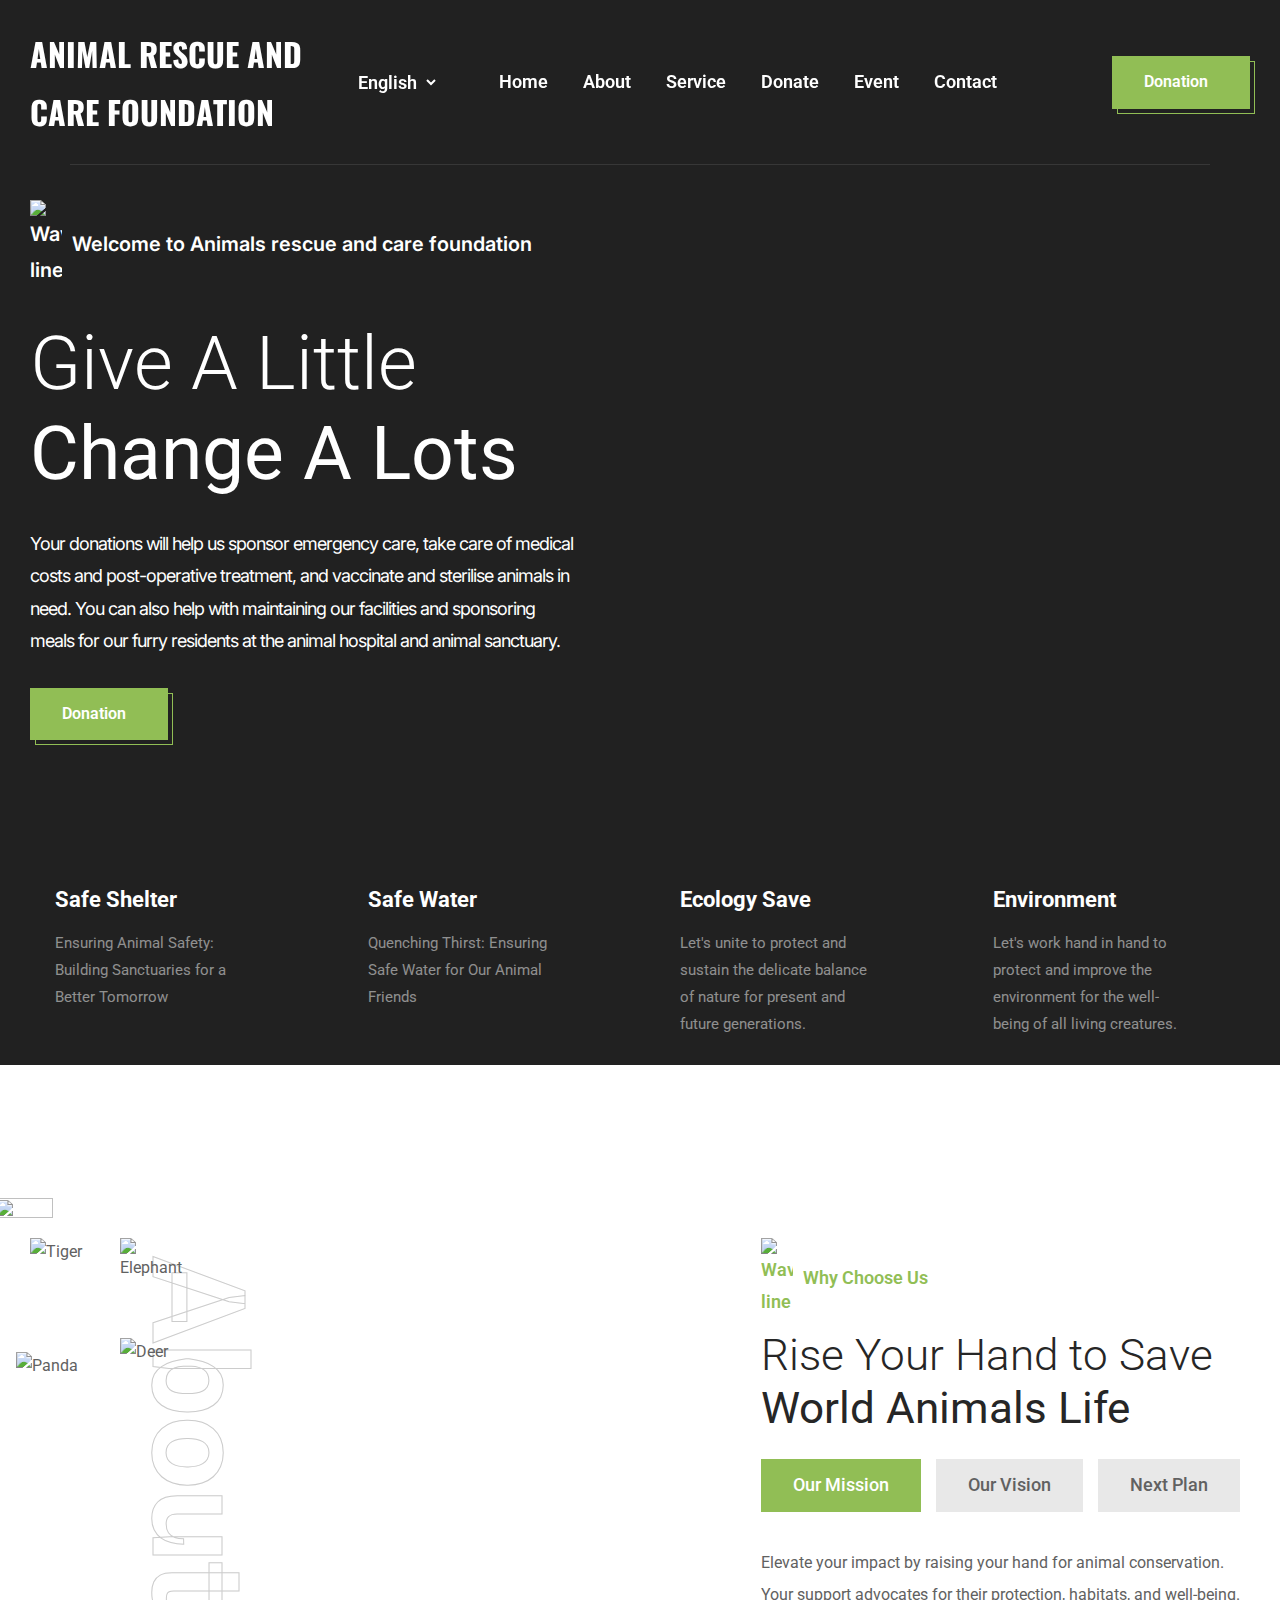
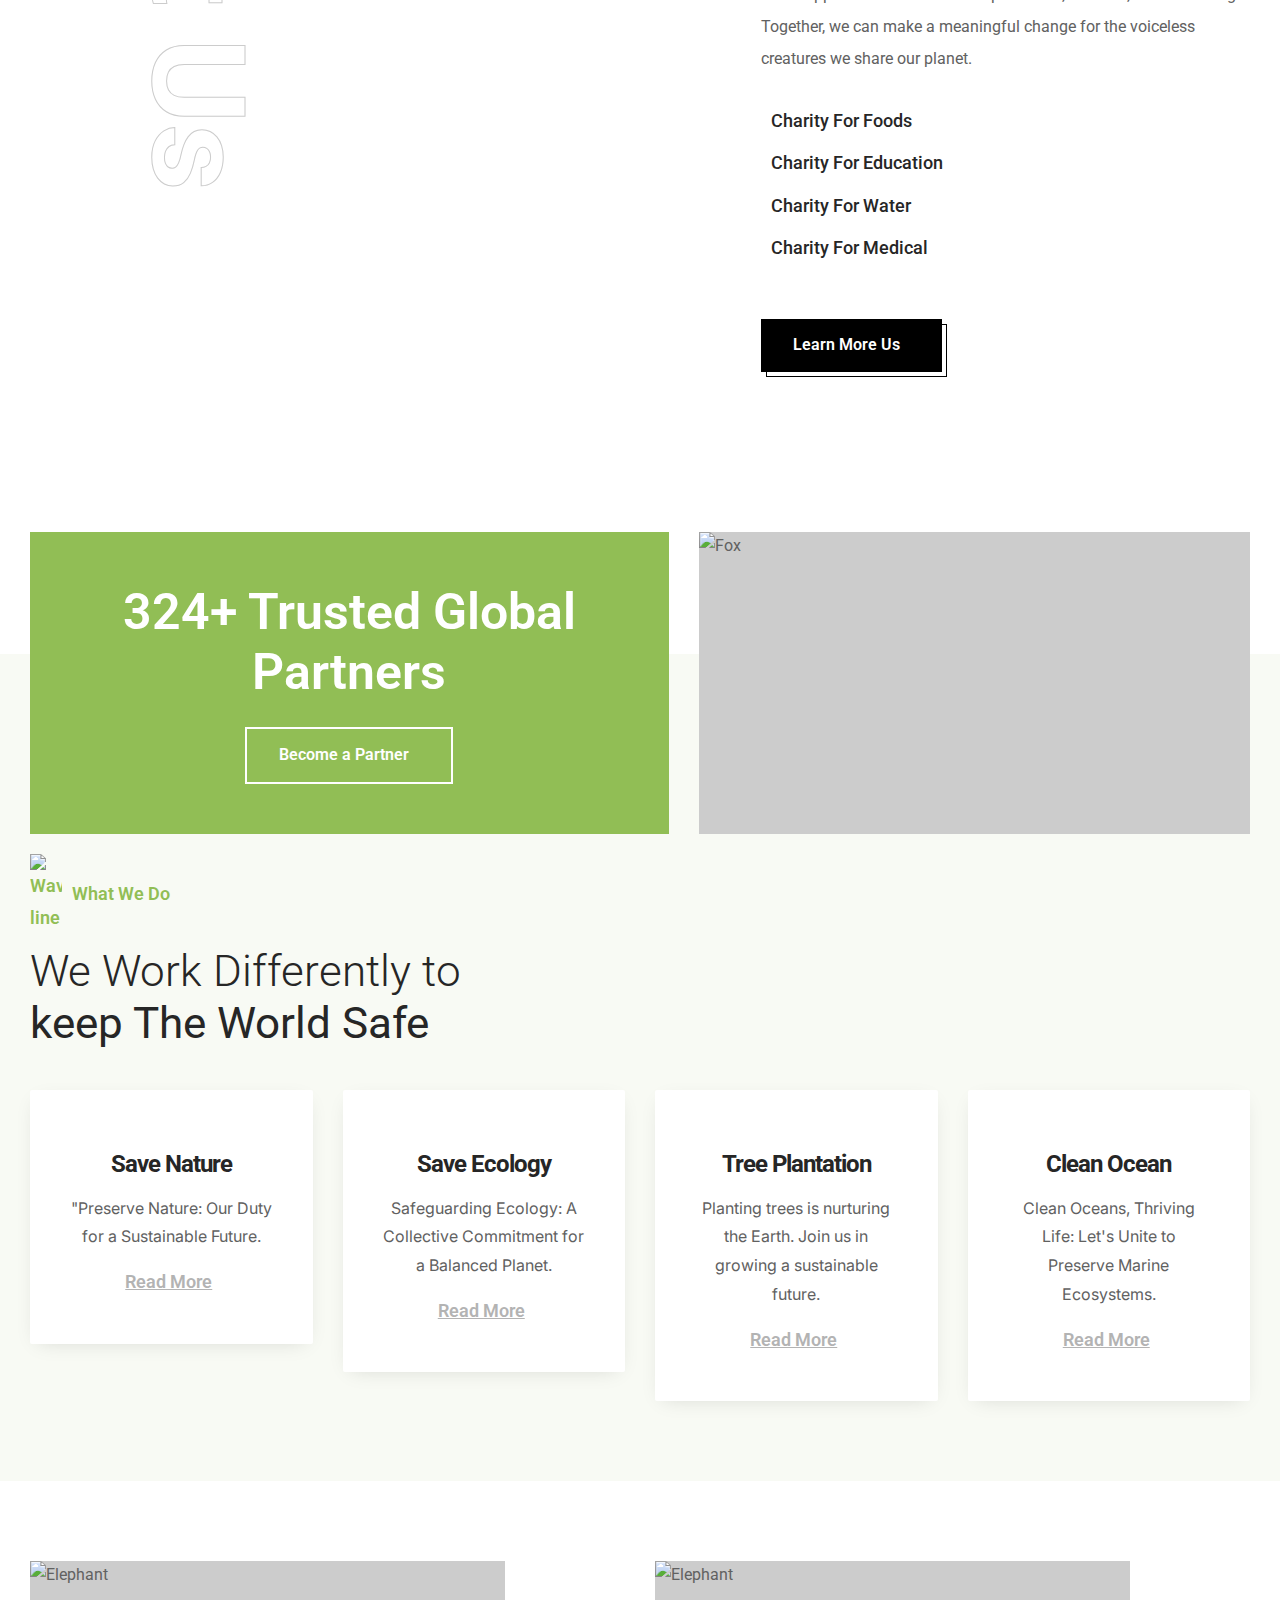
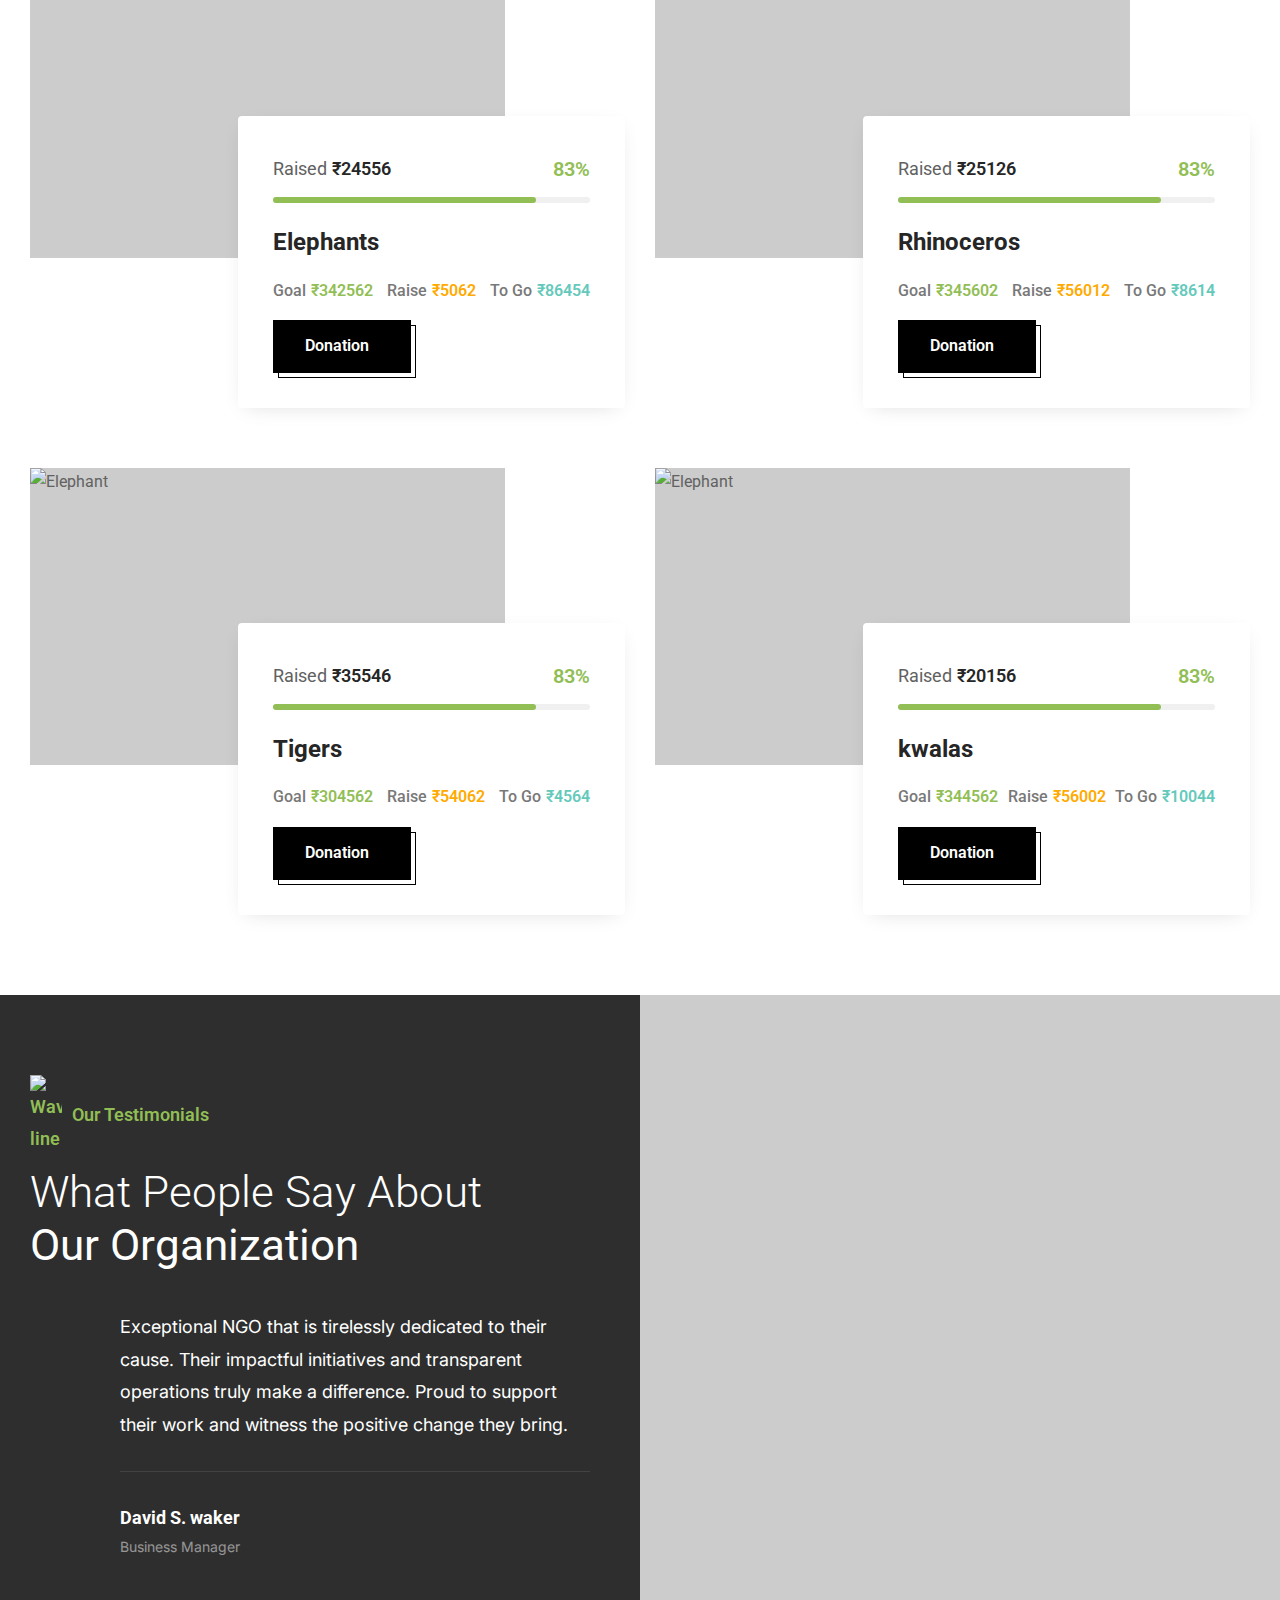
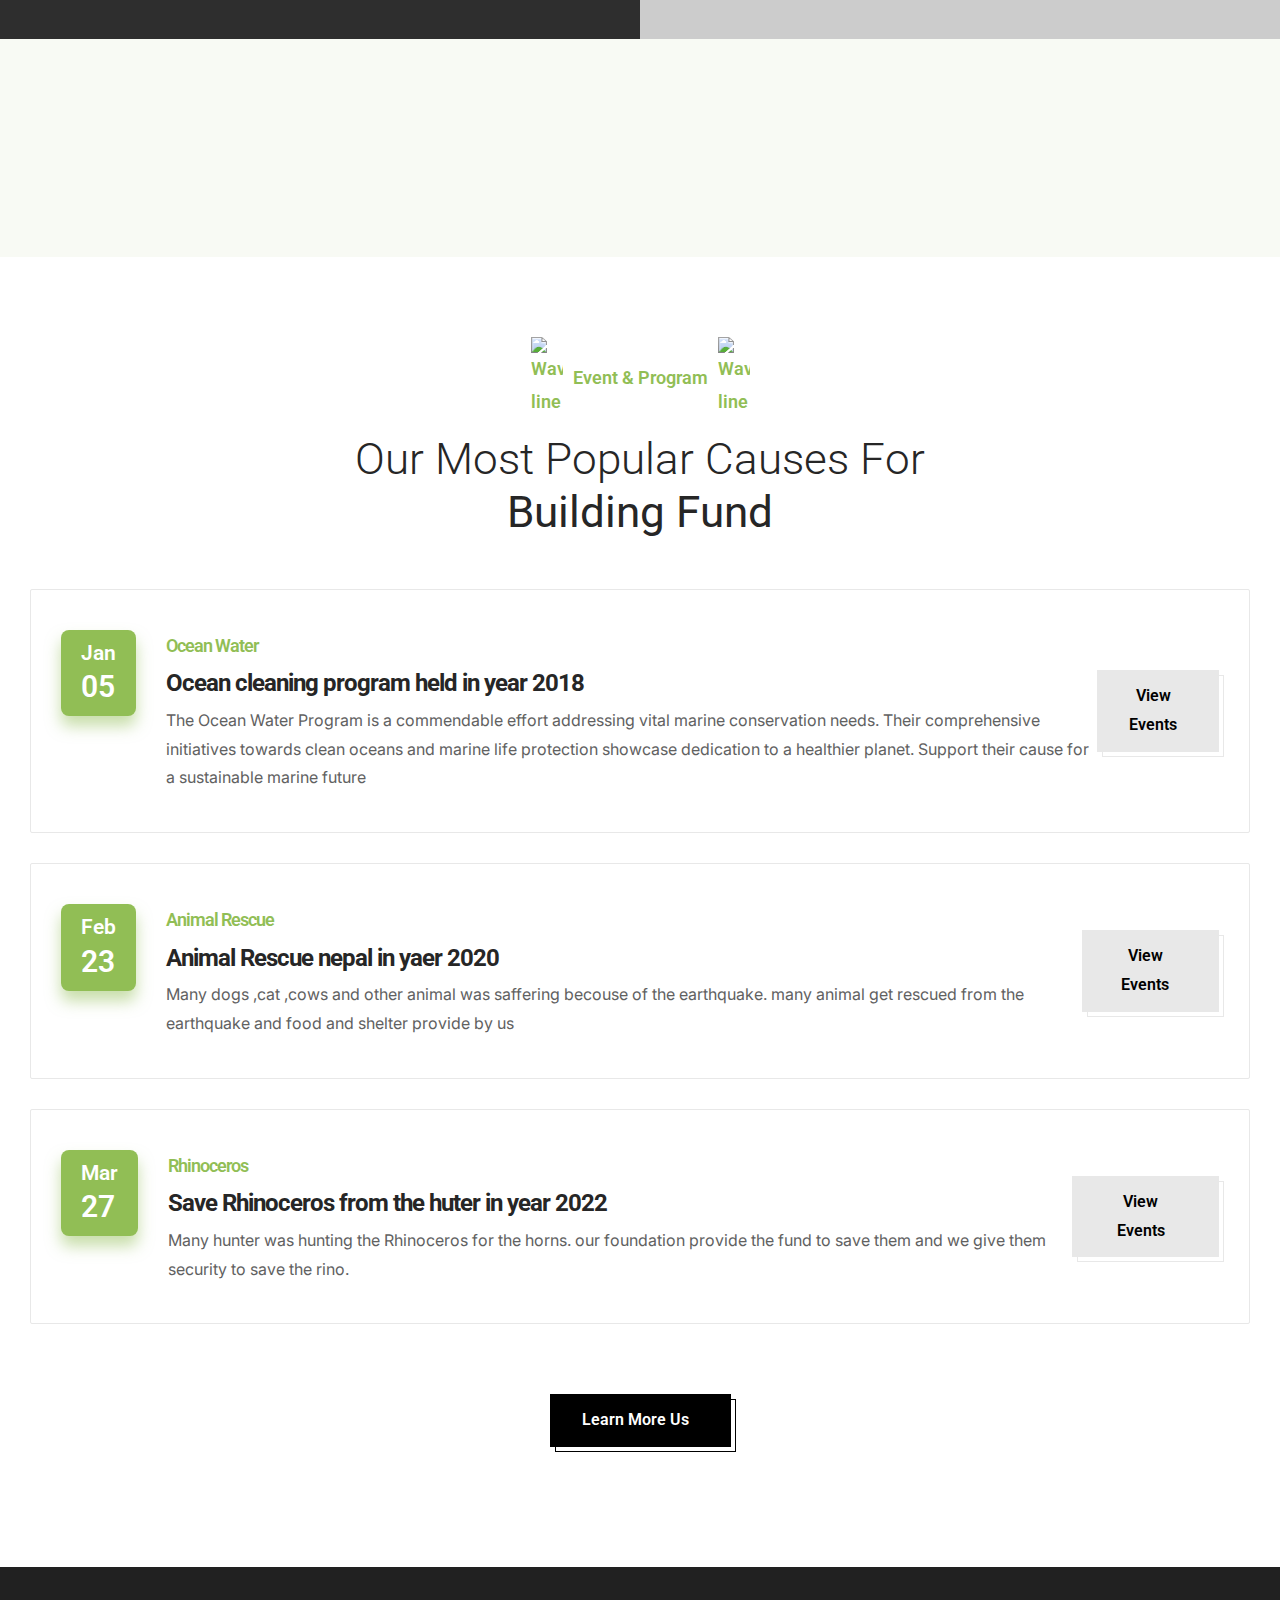
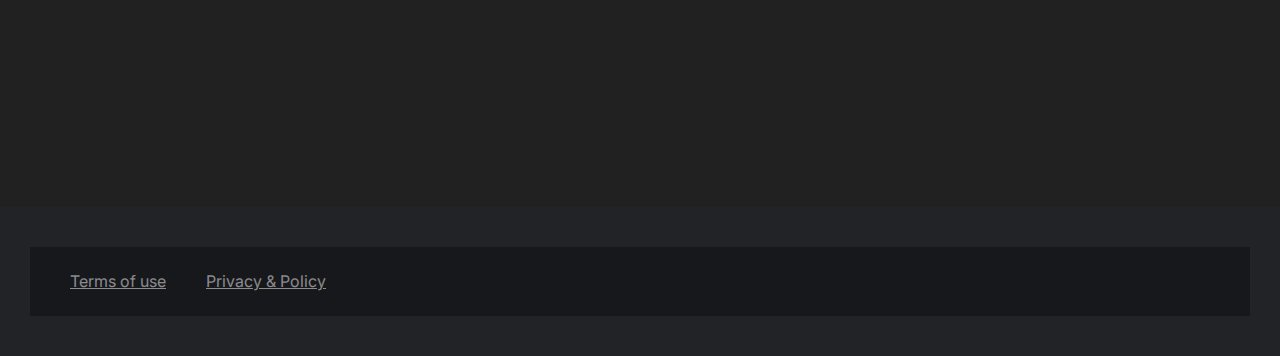
==== commit b5995ae8: "new" ====
--- a/index.html
+++ b/index.html
@@ -545,7 +545,7 @@
                     <p class="progress-text">
                       <span>Raised</span>
 
-                      <data value="256">₹256</data>
+                      <data value="256">₹24556</data>
                     </p>
 
                     <data class="progress-value" value="83">83%</data>
@@ -562,19 +562,19 @@
                     <p class="card-wrapper-text">
                       <span>Goal</span>
 
-                      <data class="green" value="34562">₹34562</data>
+                      <data class="green" value="34562">₹342562</data>
                     </p>
 
                     <p class="card-wrapper-text">
                       <span>Raise</span>
 
-                      <data class="yellow" value="562">₹562</data>
+                      <data class="yellow" value="562">₹5062</data>
                     </p>
 
                     <p class="card-wrapper-text">
                       <span>To Go</span>
 
-                      <data class="cyan" value="864">₹864</data>
+                      <data class="cyan" value="864">₹86454</data>
                     </p>
 
                   </div>
@@ -604,7 +604,7 @@
                     <p class="progress-text">
                       <span>Raised</span>
 
-                      <data value="256">₹256</data>
+                      <data value="256">₹25126</data>
                     </p>
 
                     <data class="progress-value" value="83">83%</data>
@@ -621,19 +621,19 @@
                     <p class="card-wrapper-text">
                       <span>Goal</span>
 
-                      <data class="green" value="34562">₹34562</data>
+                      <data class="green" value="34562">₹345602</data>
                     </p>
 
                     <p class="card-wrapper-text">
                       <span>Raise</span>
 
-                      <data class="yellow" value="562">₹562</data>
+                      <data class="yellow" value="562">₹56012</data>
                     </p>
 
                     <p class="card-wrapper-text">
                       <span>To Go</span>
 
-                      <data class="cyan" value="864">₹864</data>
+                      <data class="cyan" value="864">₹8614</data>
                     </p>
 
                   </div>
@@ -663,7 +663,7 @@
                     <p class="progress-text">
                       <span>Raised</span>
 
-                      <data value="256">₹256</data>
+                      <data value="256">₹35546</data>
                     </p>
 
                     <data class="progress-value" value="83">83%</data>
@@ -680,19 +680,19 @@
                     <p class="card-wrapper-text">
                       <span>Goal</span>
 
-                      <data class="green" value="34562">₹34562</data>
+                      <data class="green" value="34562">₹304562</data>
                     </p>
 
                     <p class="card-wrapper-text">
                       <span>Raise</span>
 
-                      <data class="yellow" value="562">₹562</data>
+                      <data class="yellow" value="562">₹54062</data>
                     </p>
 
                     <p class="card-wrapper-text">
                       <span>To Go</span>
 
-                      <data class="cyan" value="864">₹864</data>
+                      <data class="cyan" value="864">₹4564</data>
                     </p>
 
                   </div>
@@ -722,7 +722,7 @@
                     <p class="progress-text">
                       <span>Raised</span>
 
-                      <data value="256">₹256</data>
+                      <data value="256">₹20156</data>
                     </p>
 
                     <data class="progress-value" value="83">83%</data>
@@ -739,19 +739,19 @@
                     <p class="card-wrapper-text">
                       <span>Goal</span>
 
-                      <data class="green" value="34562">₹34562</data>
+                      <data class="green" value="34562">₹344562</data>
                     </p>
 
                     <p class="card-wrapper-text">
                       <span>Raise</span>
 
-                      <data class="yellow" value="562">₹562</data>
+                      <data class="yellow" value="562">₹56002</data>
                     </p>
 
                     <p class="card-wrapper-text">
                       <span>To Go</span>
 
-                      <data class="cyan" value="864">₹864</data>
+                      <data class="cyan" value="864">₹10044</data>
                     </p>
 
                   </div>
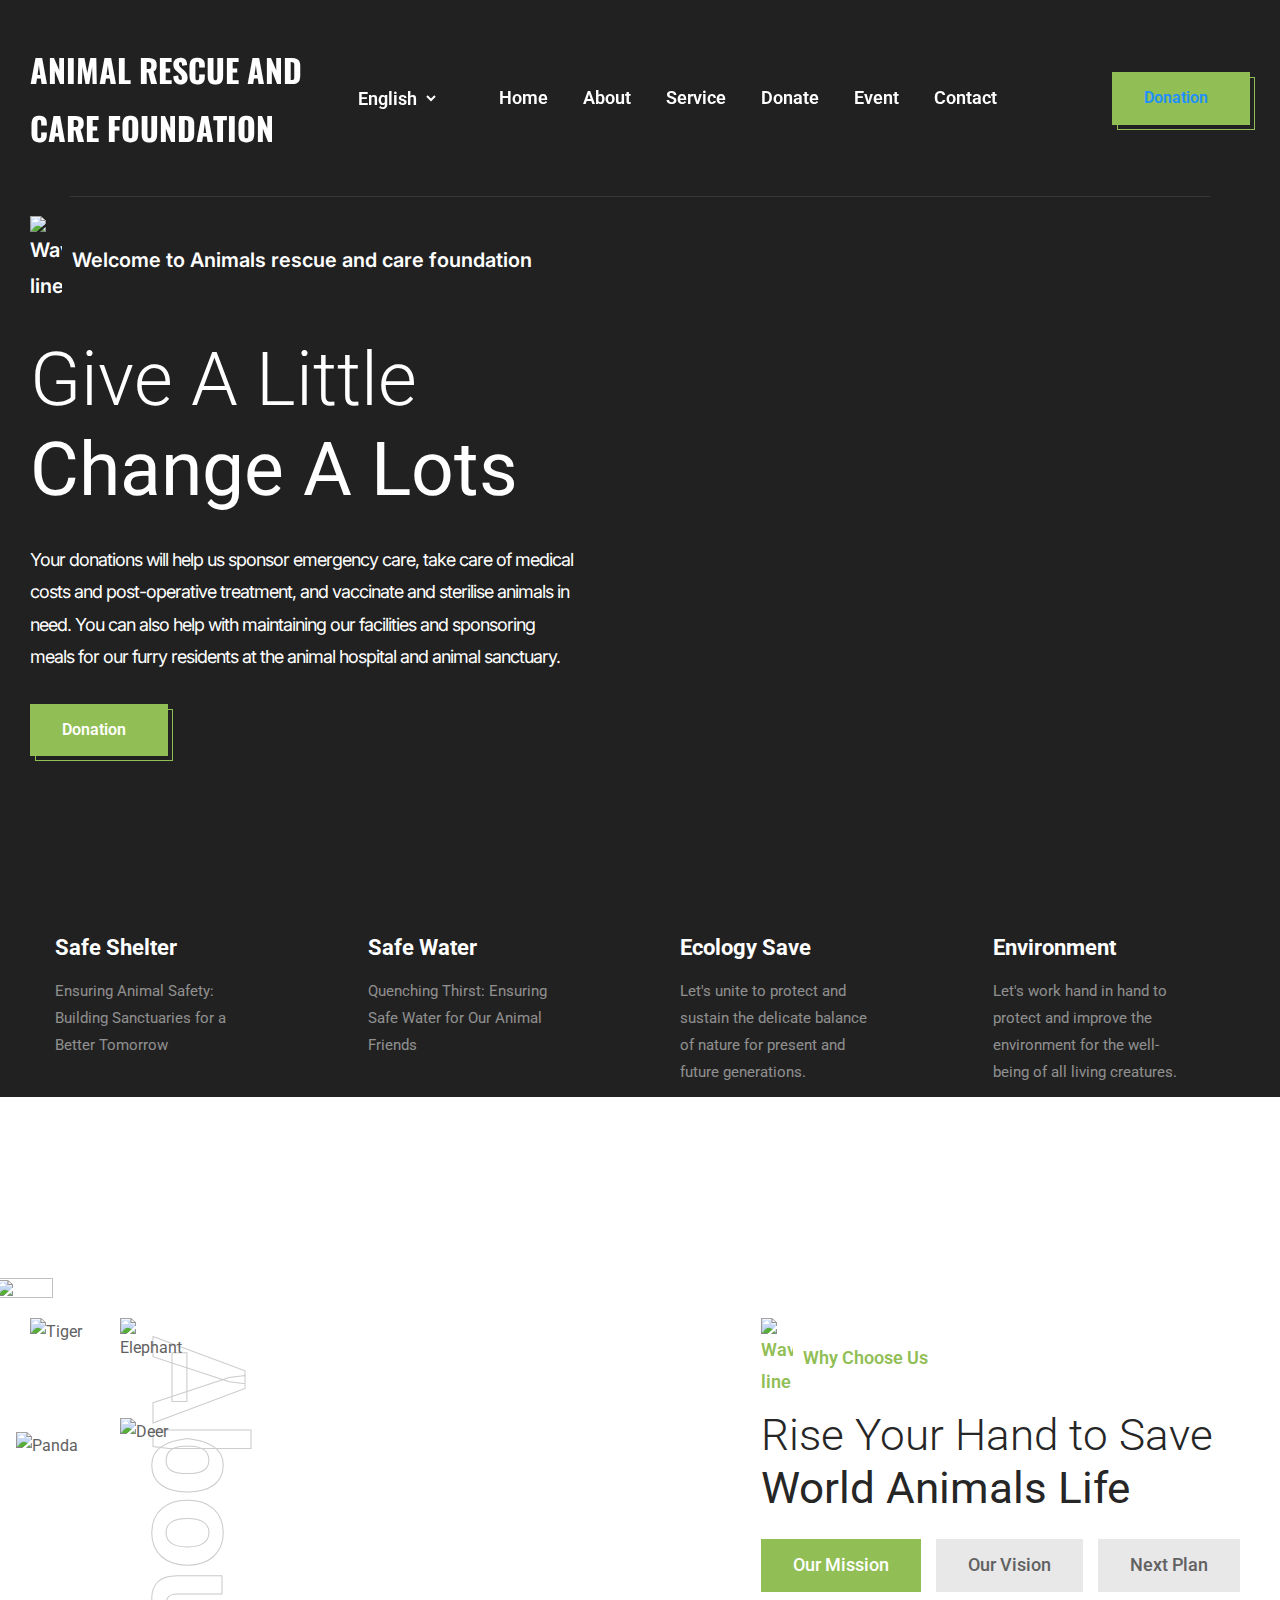
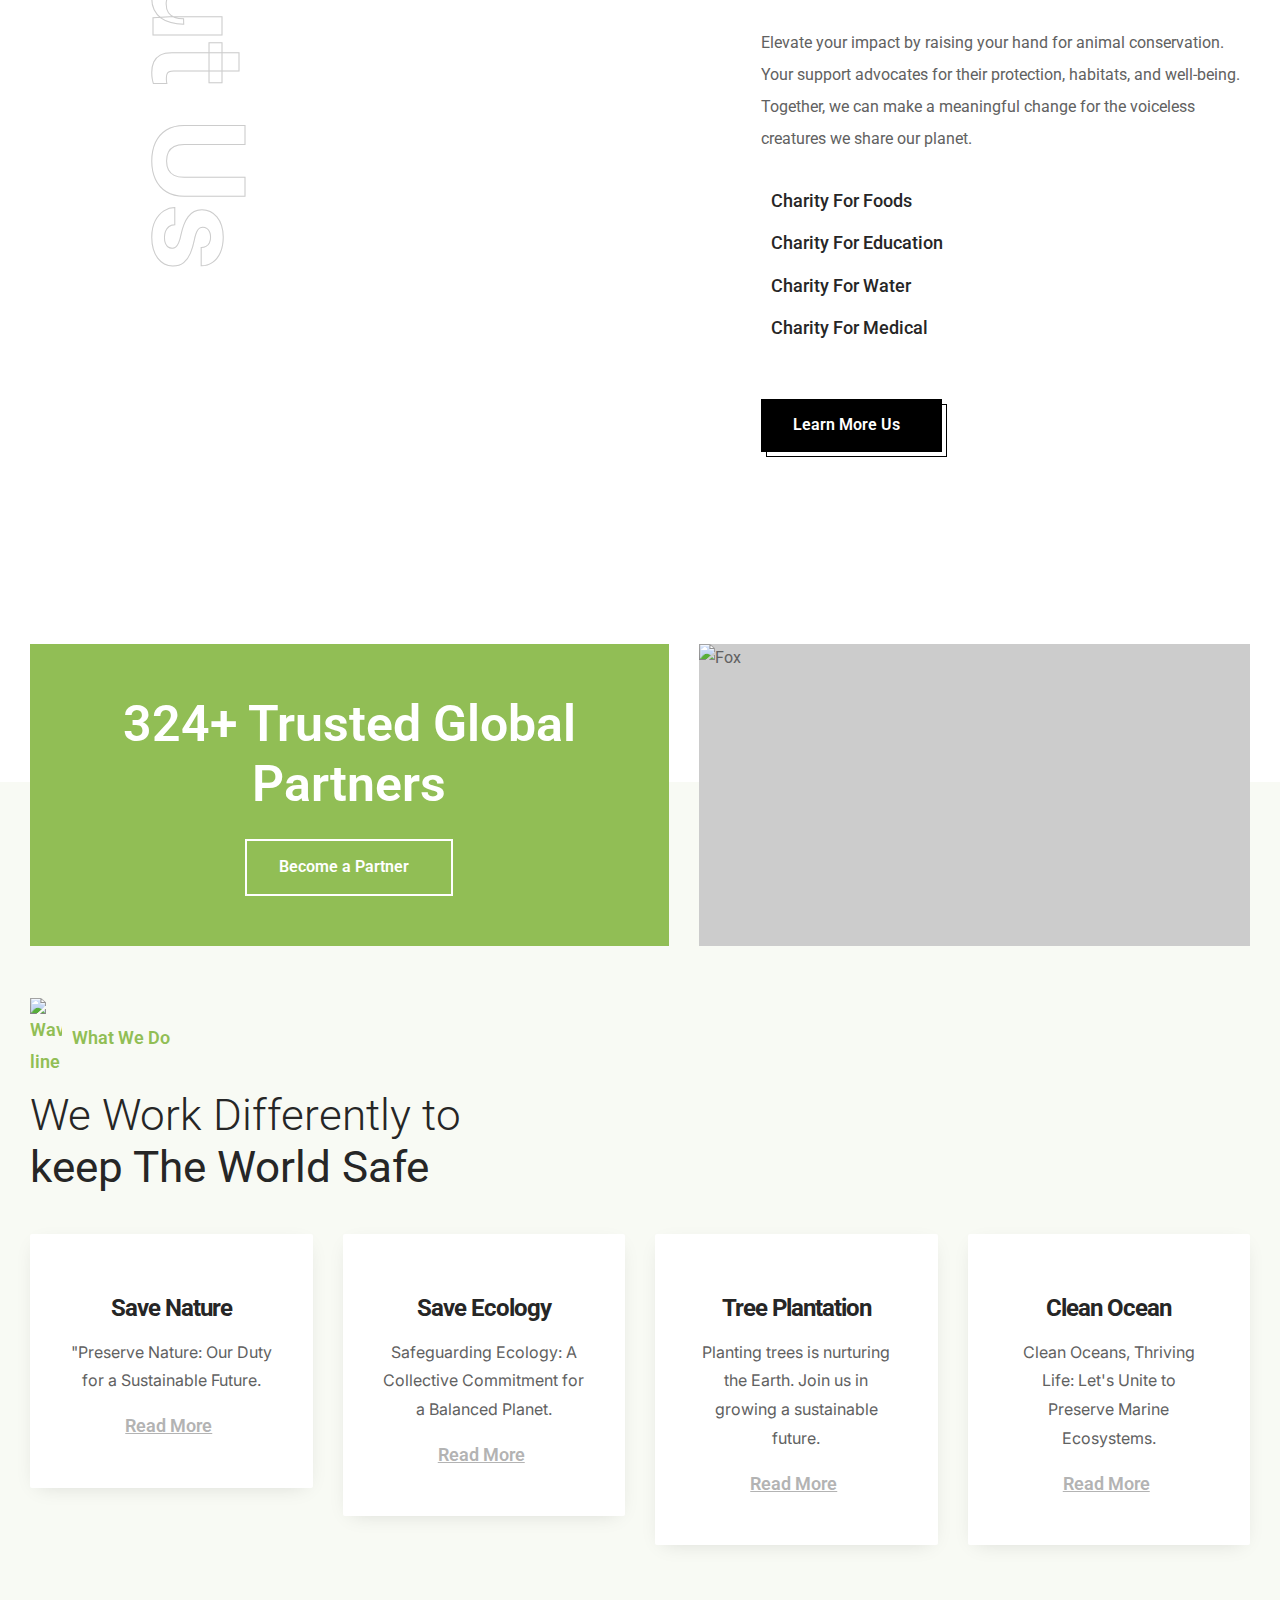
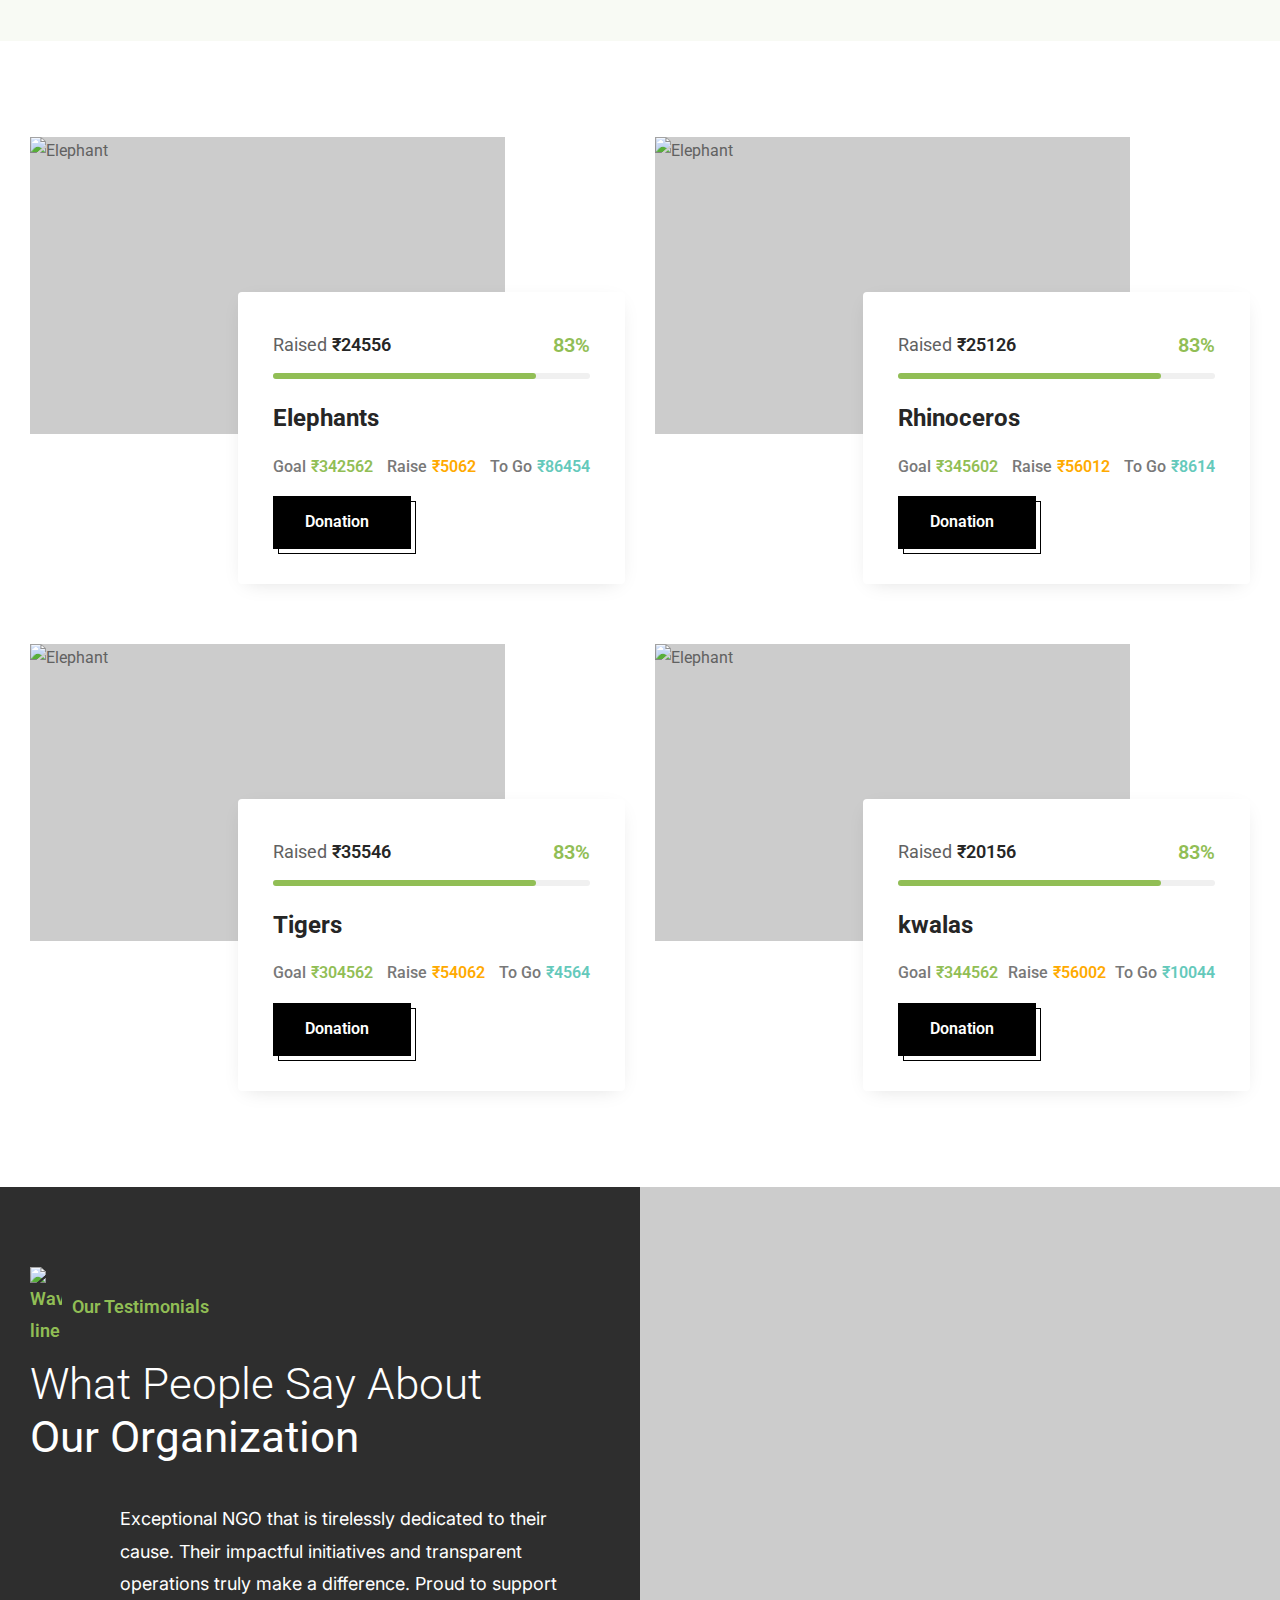
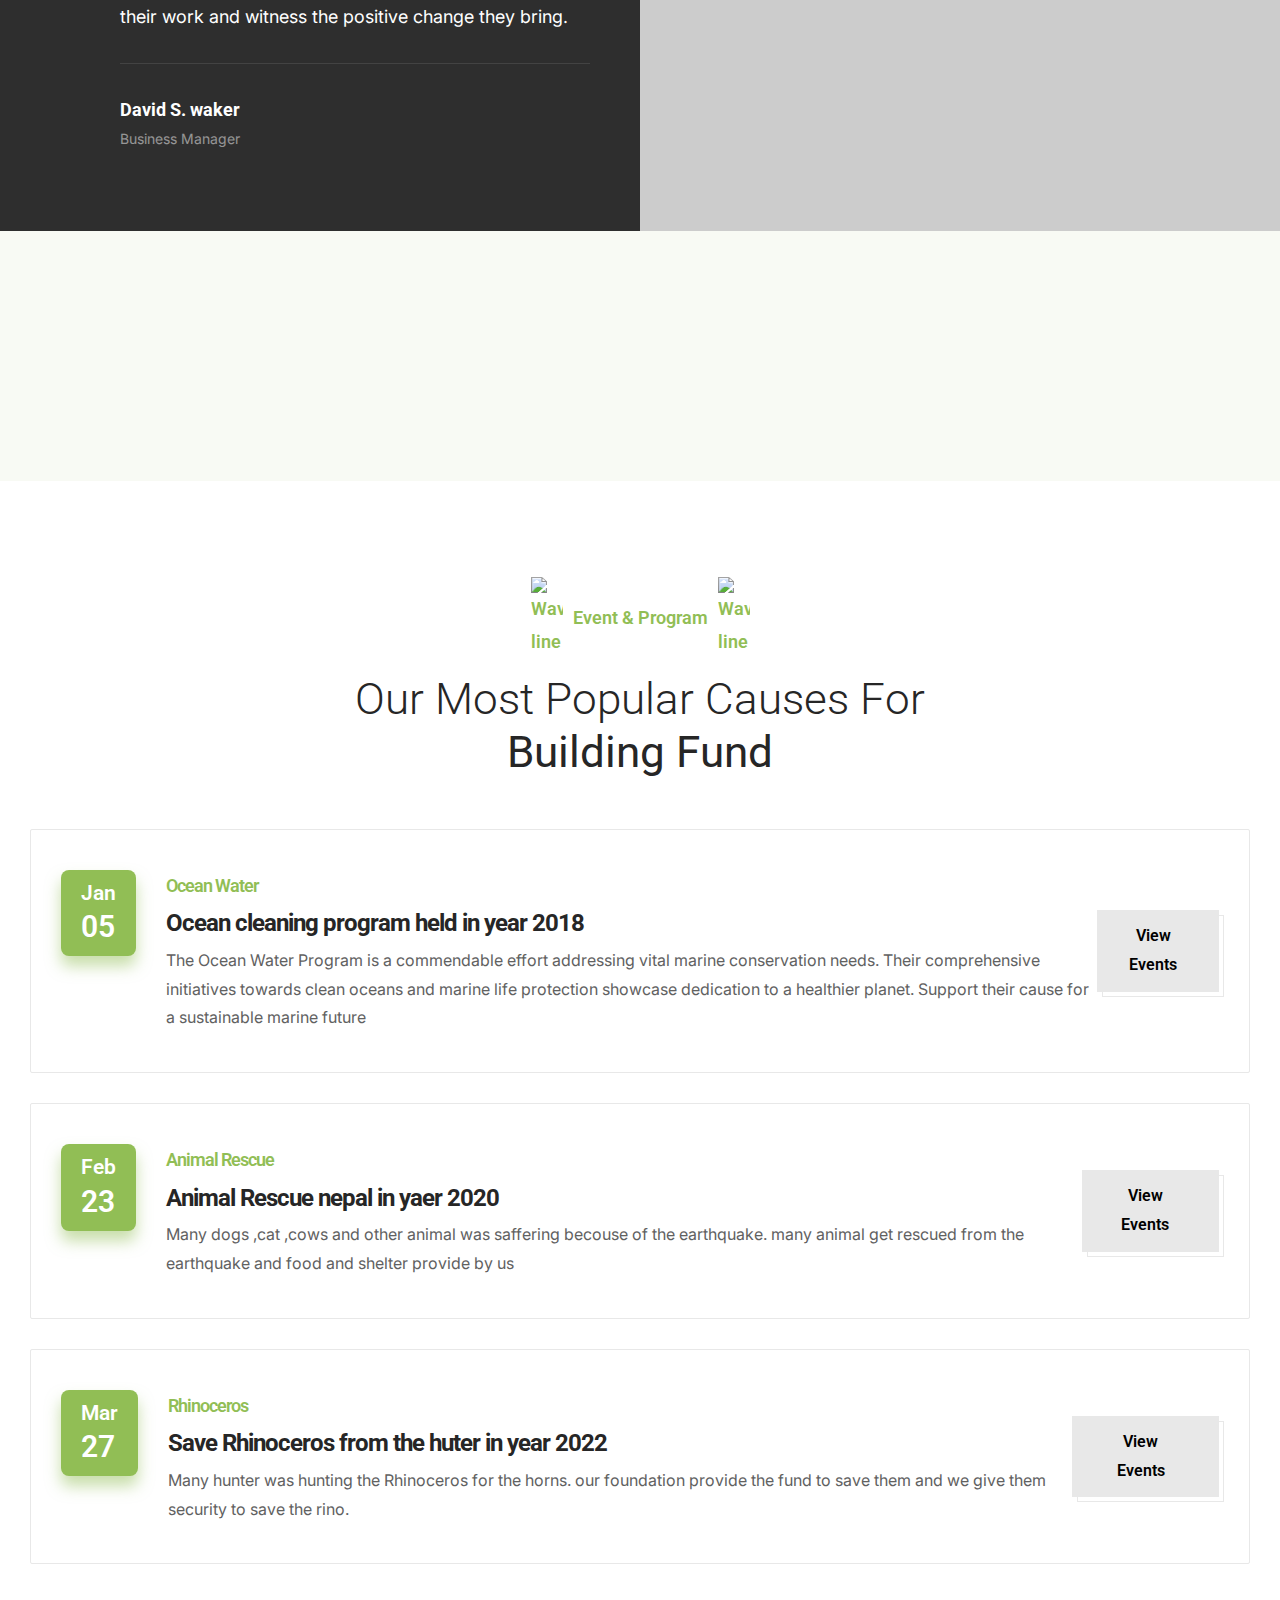
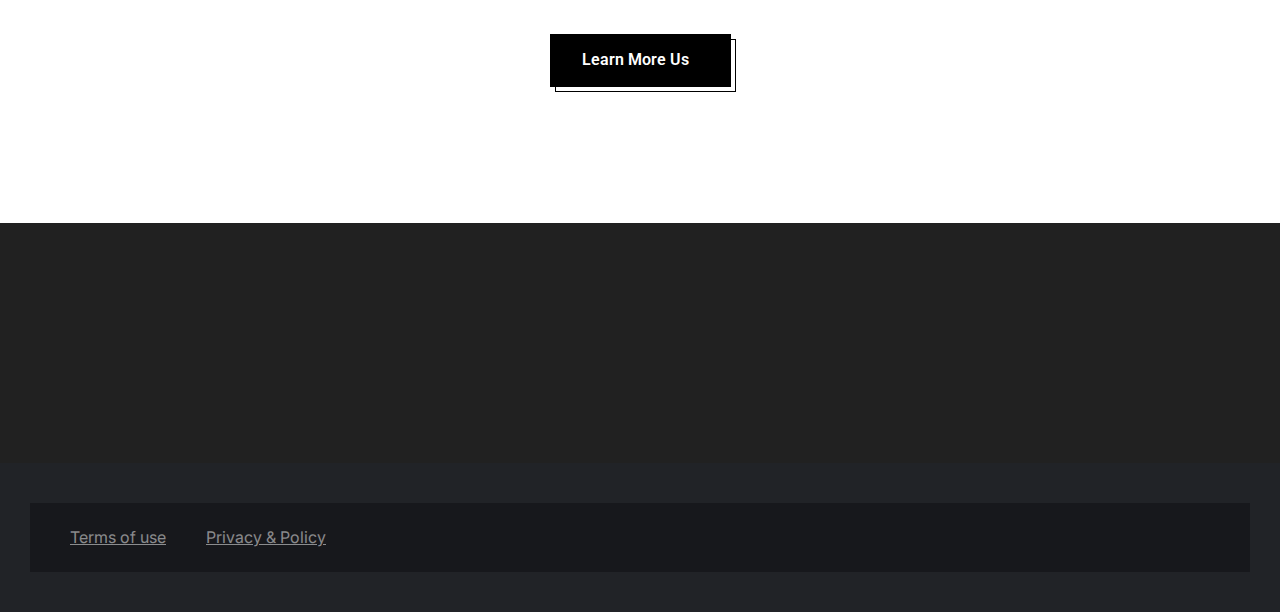
==== commit cfb26447: "something" ====
--- a/index.html
+++ b/index.html
@@ -7,19 +7,13 @@
   <meta name="viewport" content="width=device-width, initial-scale=1.0">
   <title>ANIMAL RESCUE AND CARE FOUNDATION - Give Love for Saving World Animals</title>
 
-  <!-- 
-    - favicon
-  -->
+
   <link rel="shortcut icon" href="./favicon.svg" type="image/svg+xml">
 
-  <!-- 
-    - custom css link
-  -->
+ 
   <link rel="stylesheet" href="./assets/css/style.css">
 
-  <!-- 
-    - google font link
-  -->
+ 
   <link rel="preconnect" href="https://fonts.googleapis.com">
   <link rel="preconnect" href="https://fonts.gstatic.com" crossorigin>
   <link
@@ -121,7 +115,7 @@
         </button>
 
         <button class="btn btn-primary">
-          <span>Donation</span>
+        <a href="./assets/donation.html">  <span>Donation</span> </a>
 
           <ion-icon name="heart-outline" aria-hidden="true"></ion-icon>
         </button>
--- a/assets/css/style.css
+++ b/assets/css/style.css
@@ -877,24 +877,73 @@
 
 
 
-
-
-
-/**
- * responsive for larger than 450px screen
- */
+ 
+.container {
+  padding: 16px;
+}
+
+/* Full-width input fields */
+input[type=text], input[type=password] {
+  width: 100%;
+  padding: 15px;
+  margin: 5px 0 22px 0;
+  display: inline-block;
+  border: none;
+  background: #f1f1f1;
+}
+
+input[type=text]:focus, input[type=password]:focus {
+  background-color: #ddd;
+  outline: none;
+}
+
+/* Overwrite default styles of hr */
+hr {
+  border: 1px solid #f1f1f1;
+  margin-bottom: 25px;
+}
+
+/* Set a style for the submit/register button */
+.registerbtn {
+  background-color: #04AA6D;
+  color: white;
+  padding: 16px 20px;
+  margin: 8px 0;
+  border: none;
+  cursor: pointer;
+  width: 100%;
+  opacity: 0.9;
+}
+
+.registerbtn:hover {
+  opacity:1;
+}
+
+/* Add a blue text color to links */
+a {
+  color: dodgerblue;
+}
+
+/* Set a grey background color and center the text of the "sign in" section */
+.signin {
+  background-color: #f1f1f1;
+  text-align: center;
+}
+
+
+
+
+
+
+
+
 
 @media (min-width: 450px) {
 
-  /**
-   * CUSTOM PROPERTY
-   */
-
+ 
   :root {
 
-    /**
-     * typography
-     */
+  
 
     --fs-3: 4rem;
 
@@ -902,9 +951,6 @@
 
 
 
-  /**
-   * CTA
-   */
 
   .cta { --fs-4: 4.1rem; }
 
@@ -918,15 +964,11 @@
 
 @media (min-width: 580px) {
 
-  /**
-   * CUSTOM PROPERTY
-   */
+ 
 
   :root {
 
-    /**
-     * typography
-     */
+  
 
     --fs-2: 5.5rem;
 
@@ -1054,9 +1096,7 @@
 
   :root {
 
-    /**
-     * typography
-     */
+  
 
     --fs-2: 7.5rem;
 
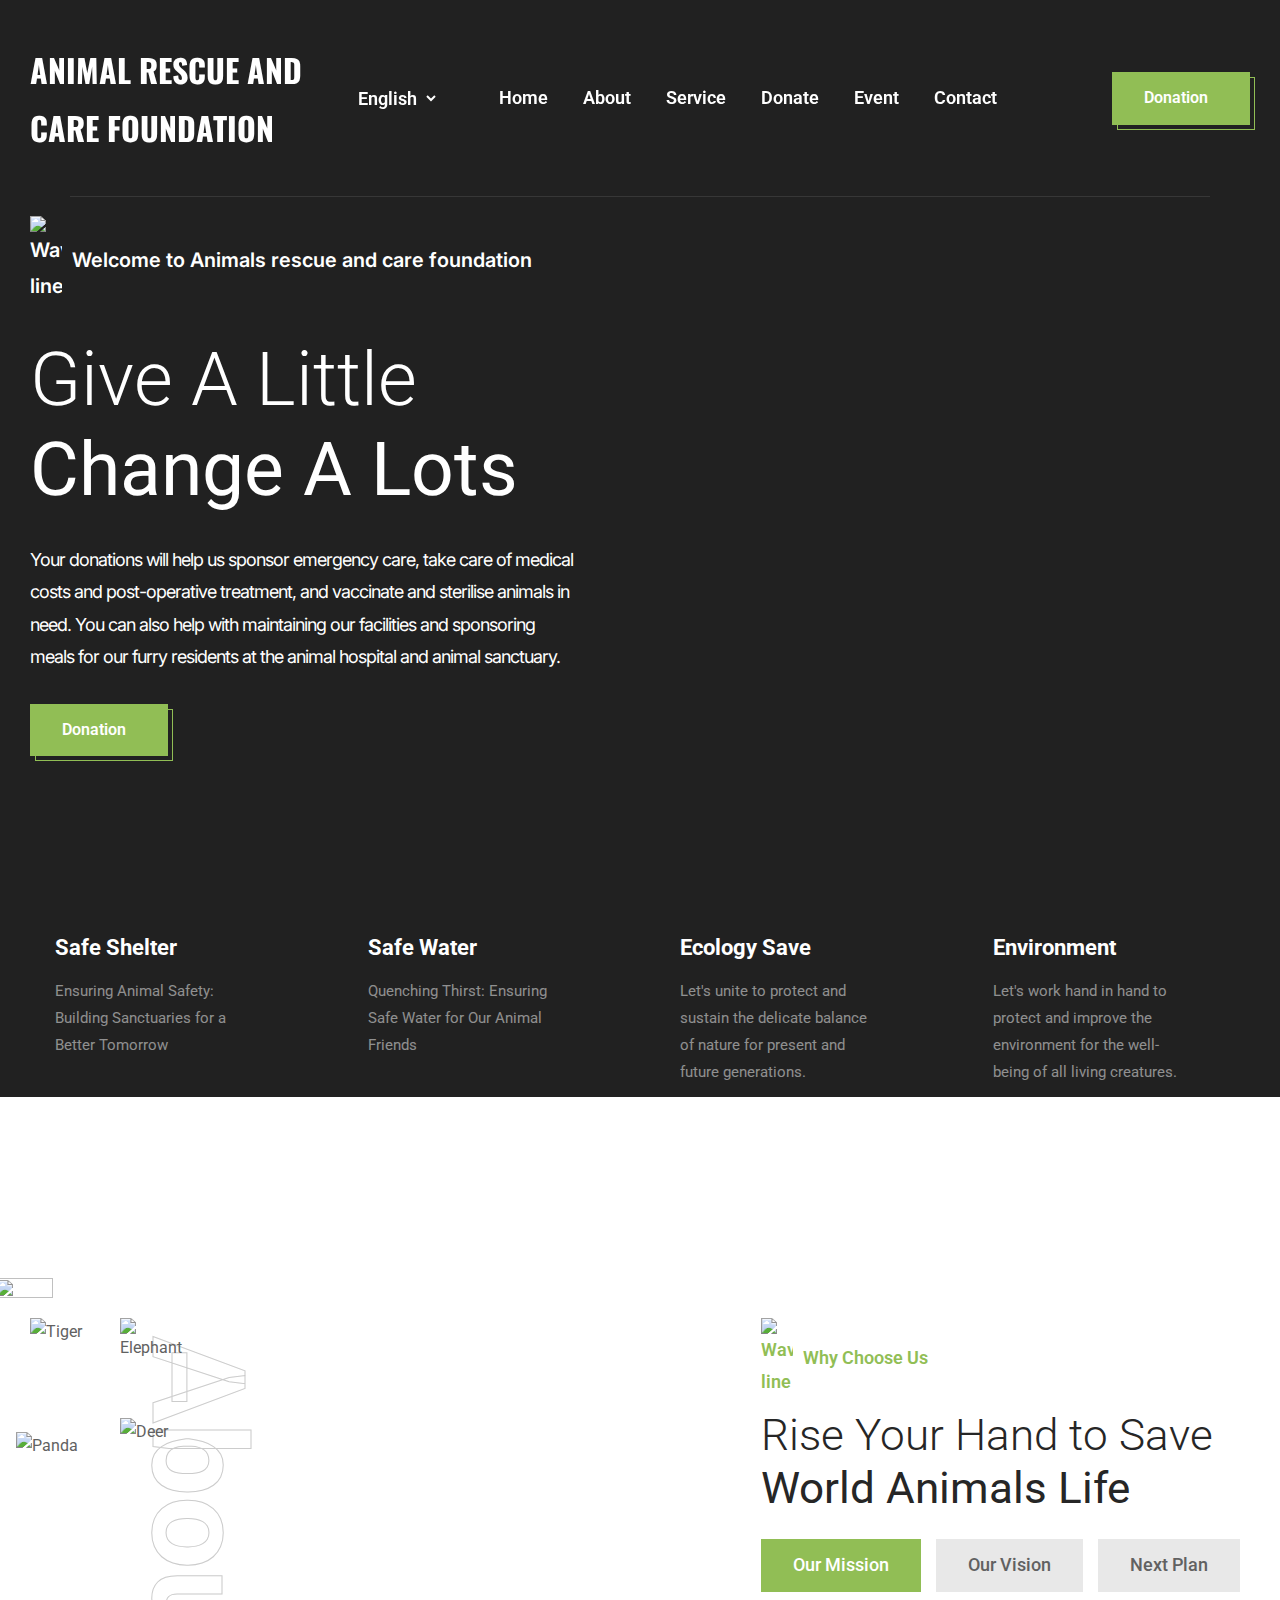
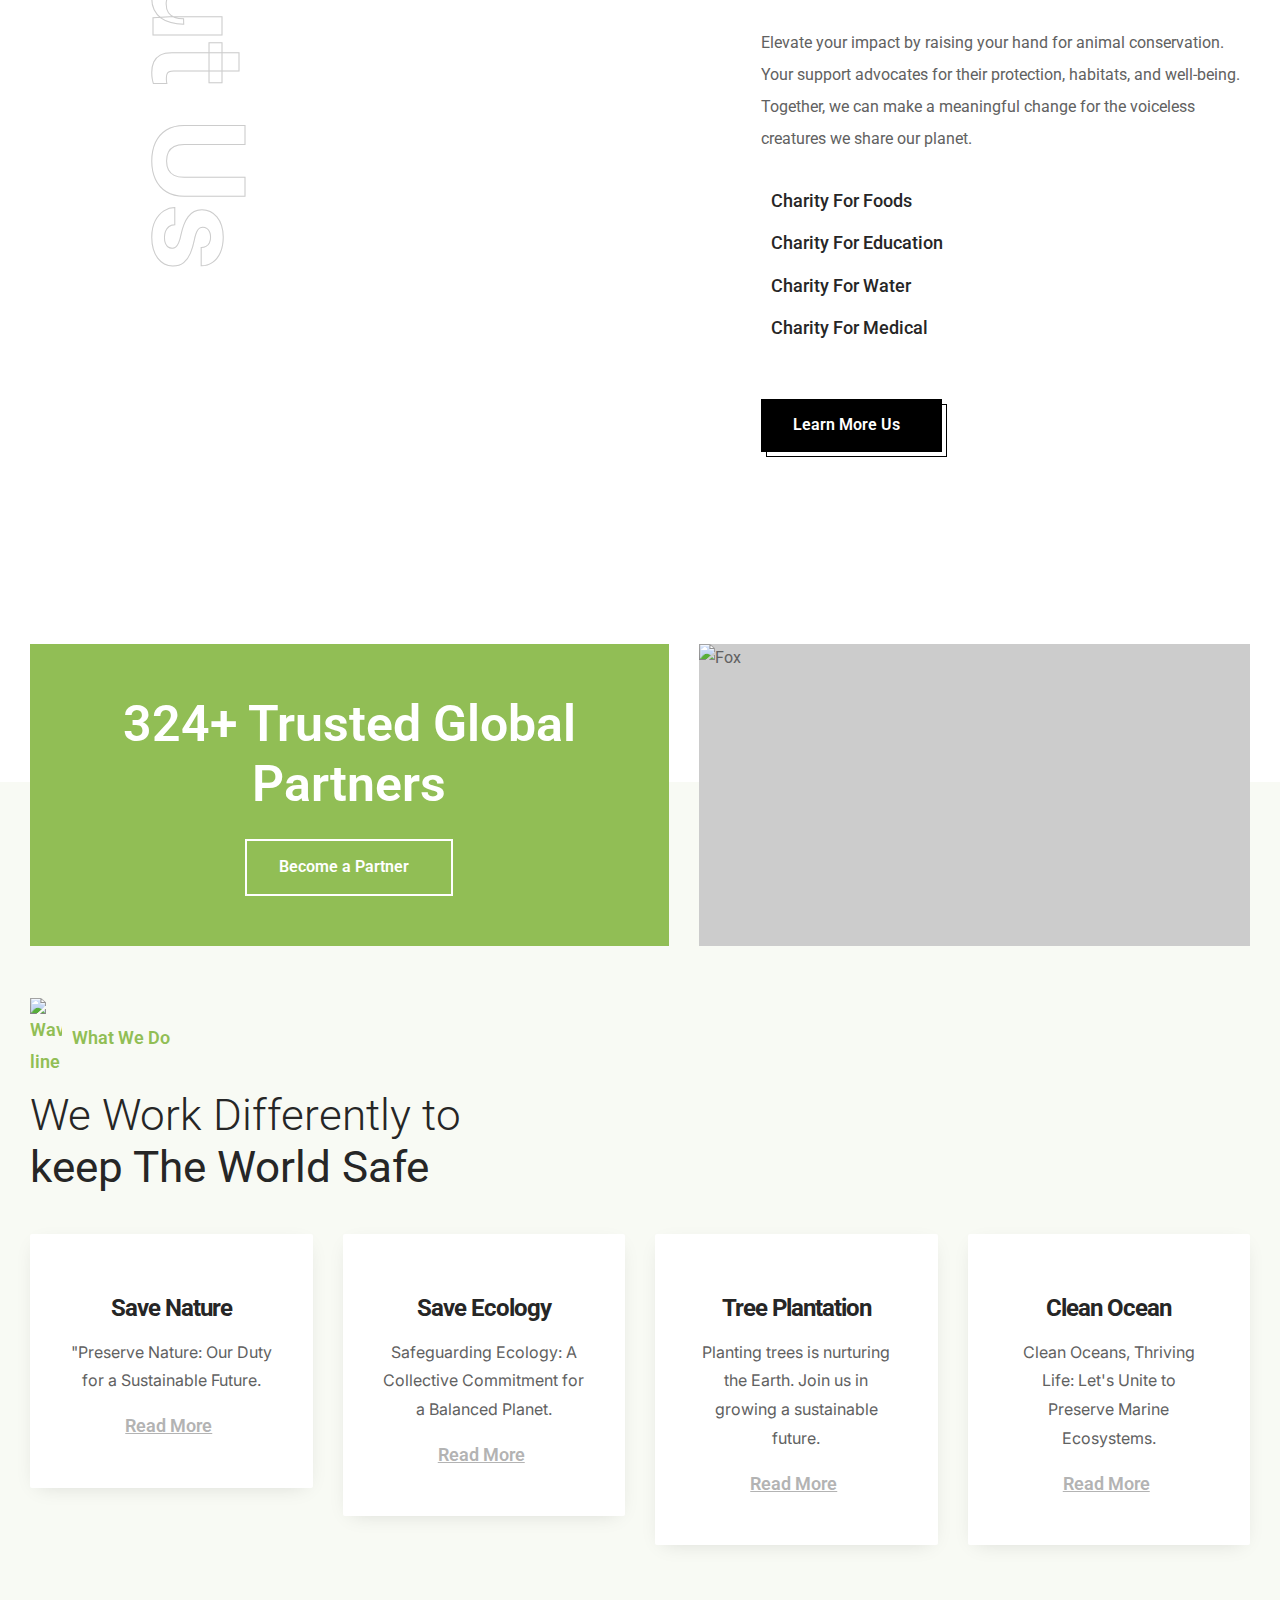
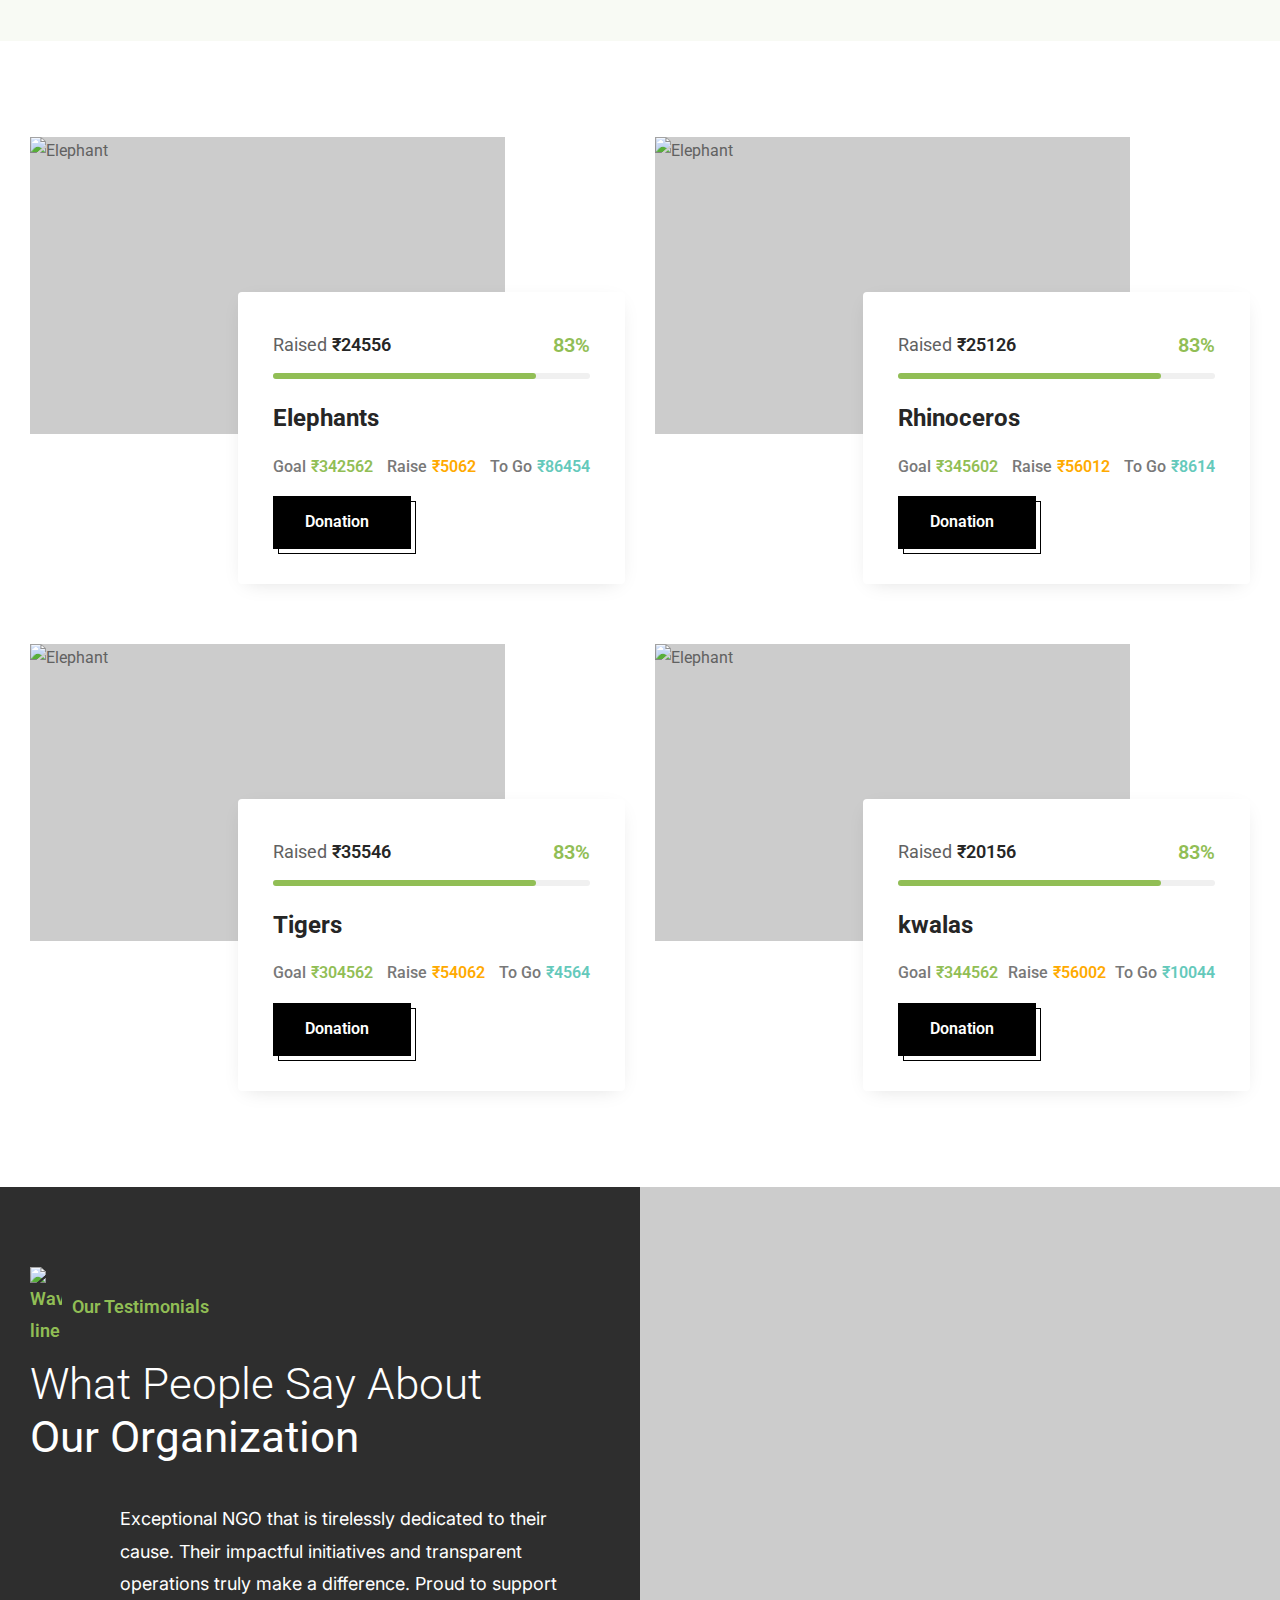
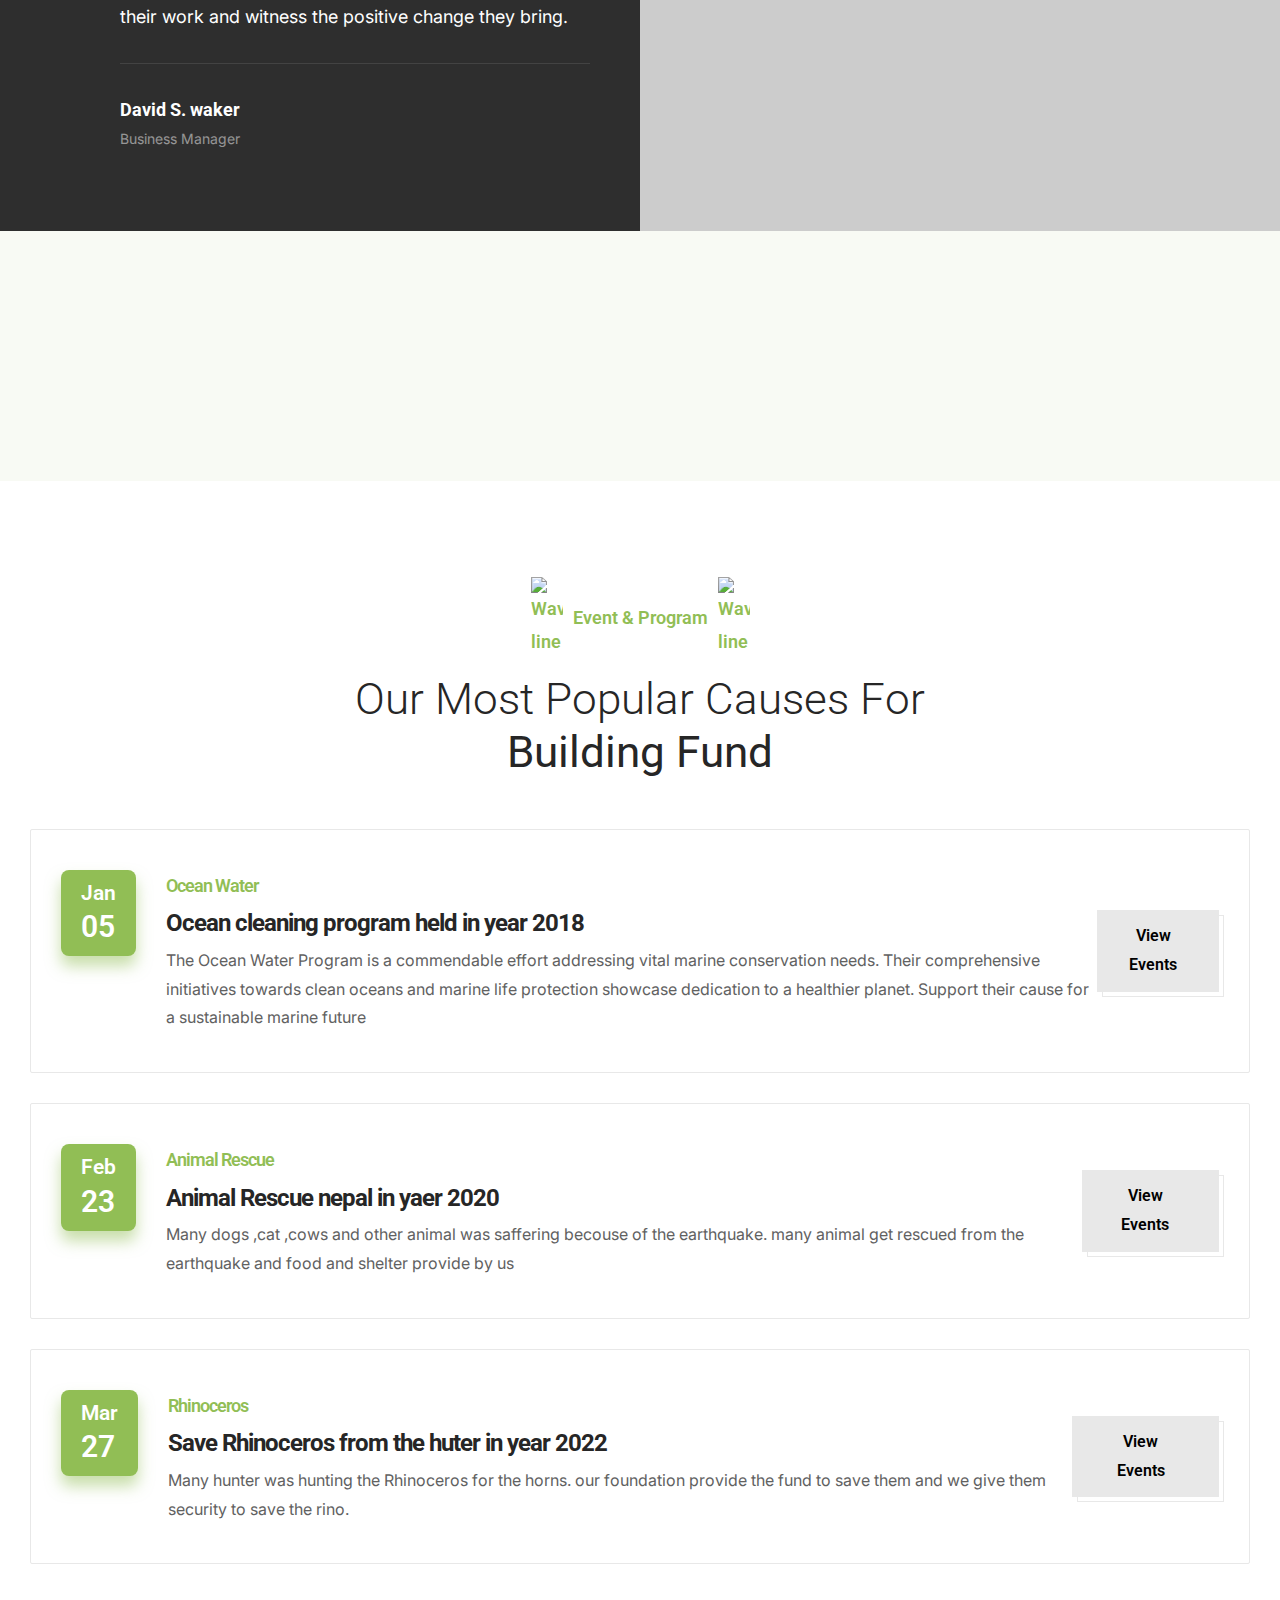
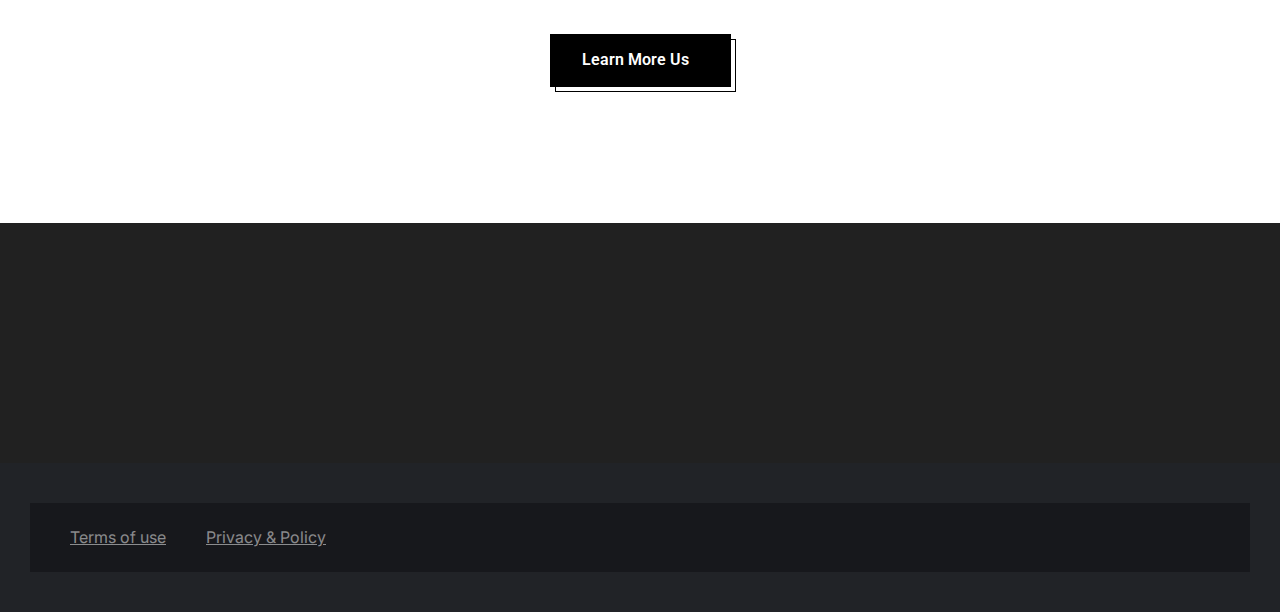
==== commit c08b8aa0: "new" ====
--- a/index.html
+++ b/index.html
@@ -113,13 +113,13 @@
         <button class="search-btn" aria-label="Search">
           <ion-icon name="search-outline"></ion-icon>
         </button>
-
+        <a href="https://omegasapce9.github.io/Animal-Rescue-And-Care-Foundation/donation.html"> 
         <button class="btn btn-primary">
-        <a href="./assets/donation.html">  <span>Donation</span> </a>
+         <span>Donation</span>
 
           <ion-icon name="heart-outline" aria-hidden="true"></ion-icon>
         </button>
-
+      </a>
       </div>
 
     </div>
@@ -152,12 +152,15 @@
           <p class="hero-text">
             Your donations will help us sponsor emergency care, take care of medical costs and post-operative treatment, and vaccinate and sterilise animals in need. You can also help with maintaining our facilities and sponsoring meals for our furry residents at the animal hospital and animal sanctuary.
           </p>
+          <a href="https://omegasapce9.github.io/Animal-Rescue-And-Care-Foundation/donation.html"> 
+        
 
           <button class="btn btn-primary">
             <span>Donation</span>
 
             <ion-icon name="heart-outline" aria-hidden="true"></ion-icon>
           </button>
+        </a>
 
         </div>
       </section>
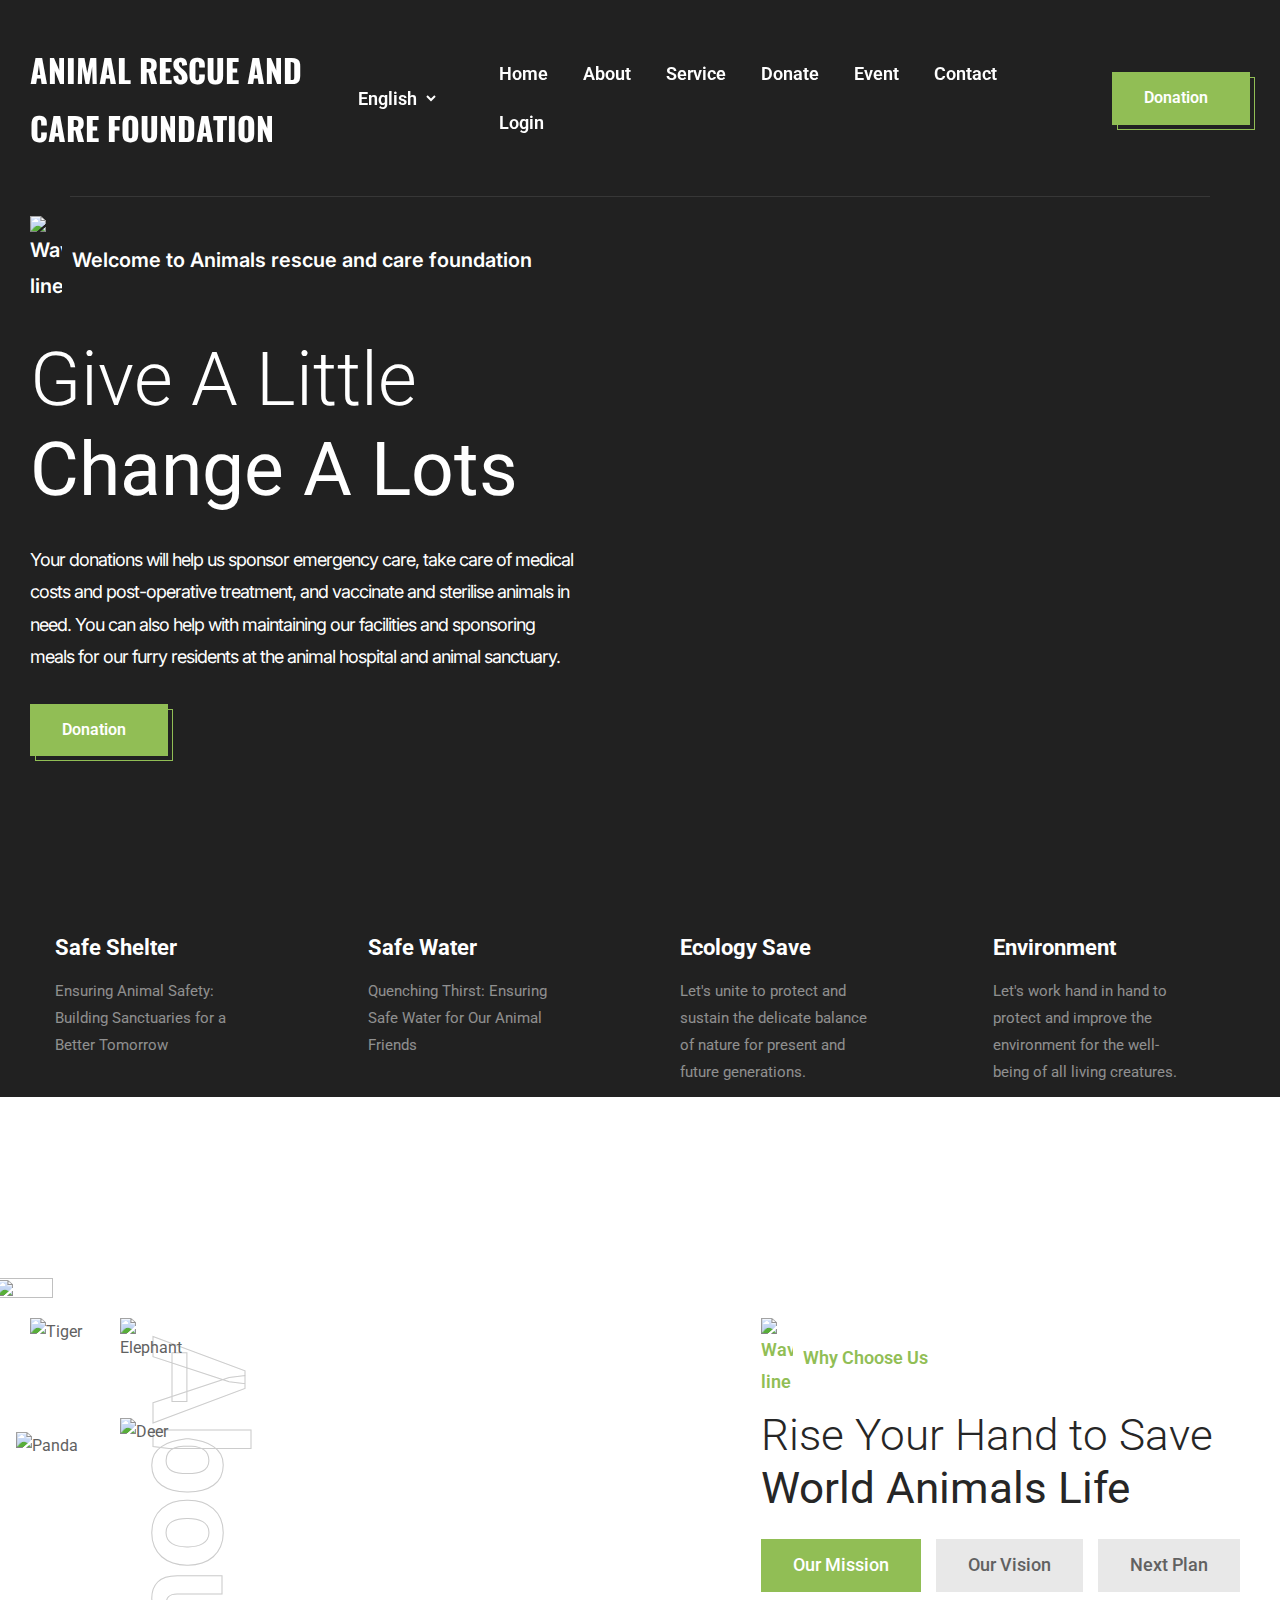
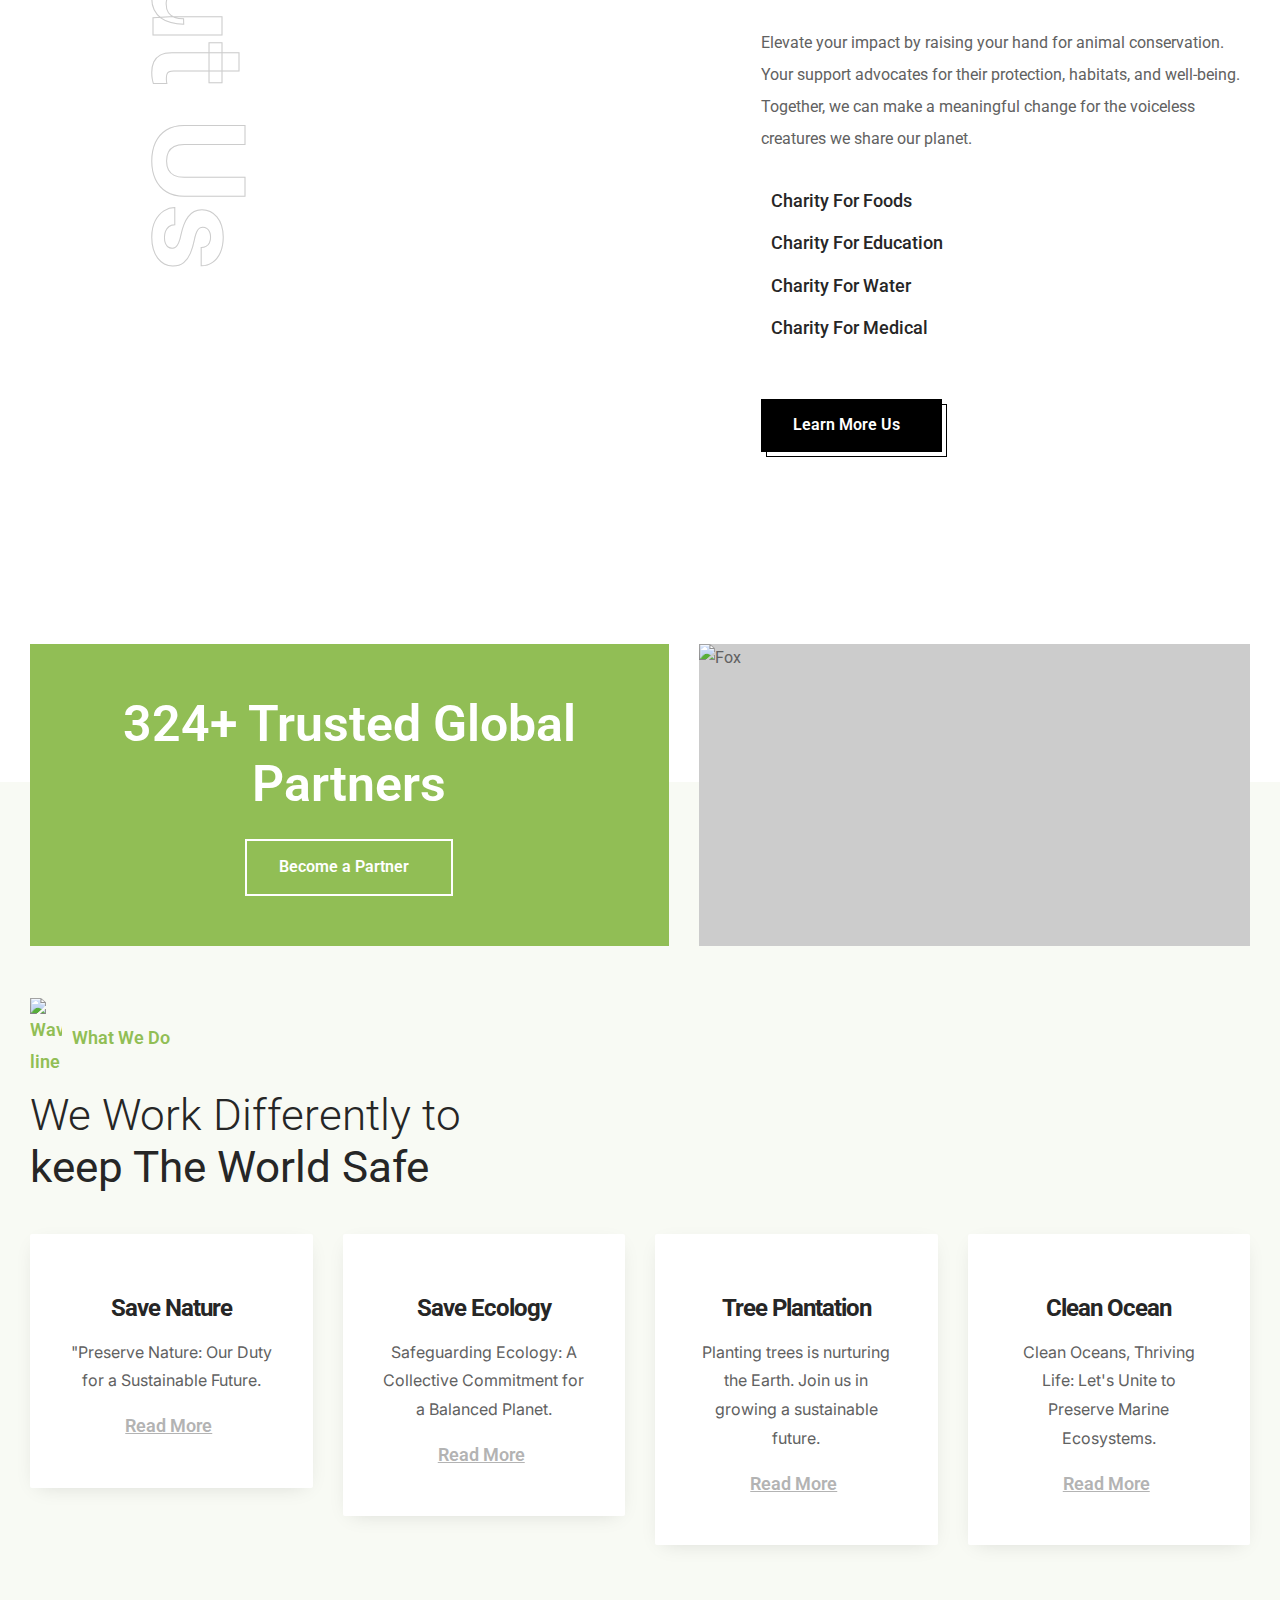
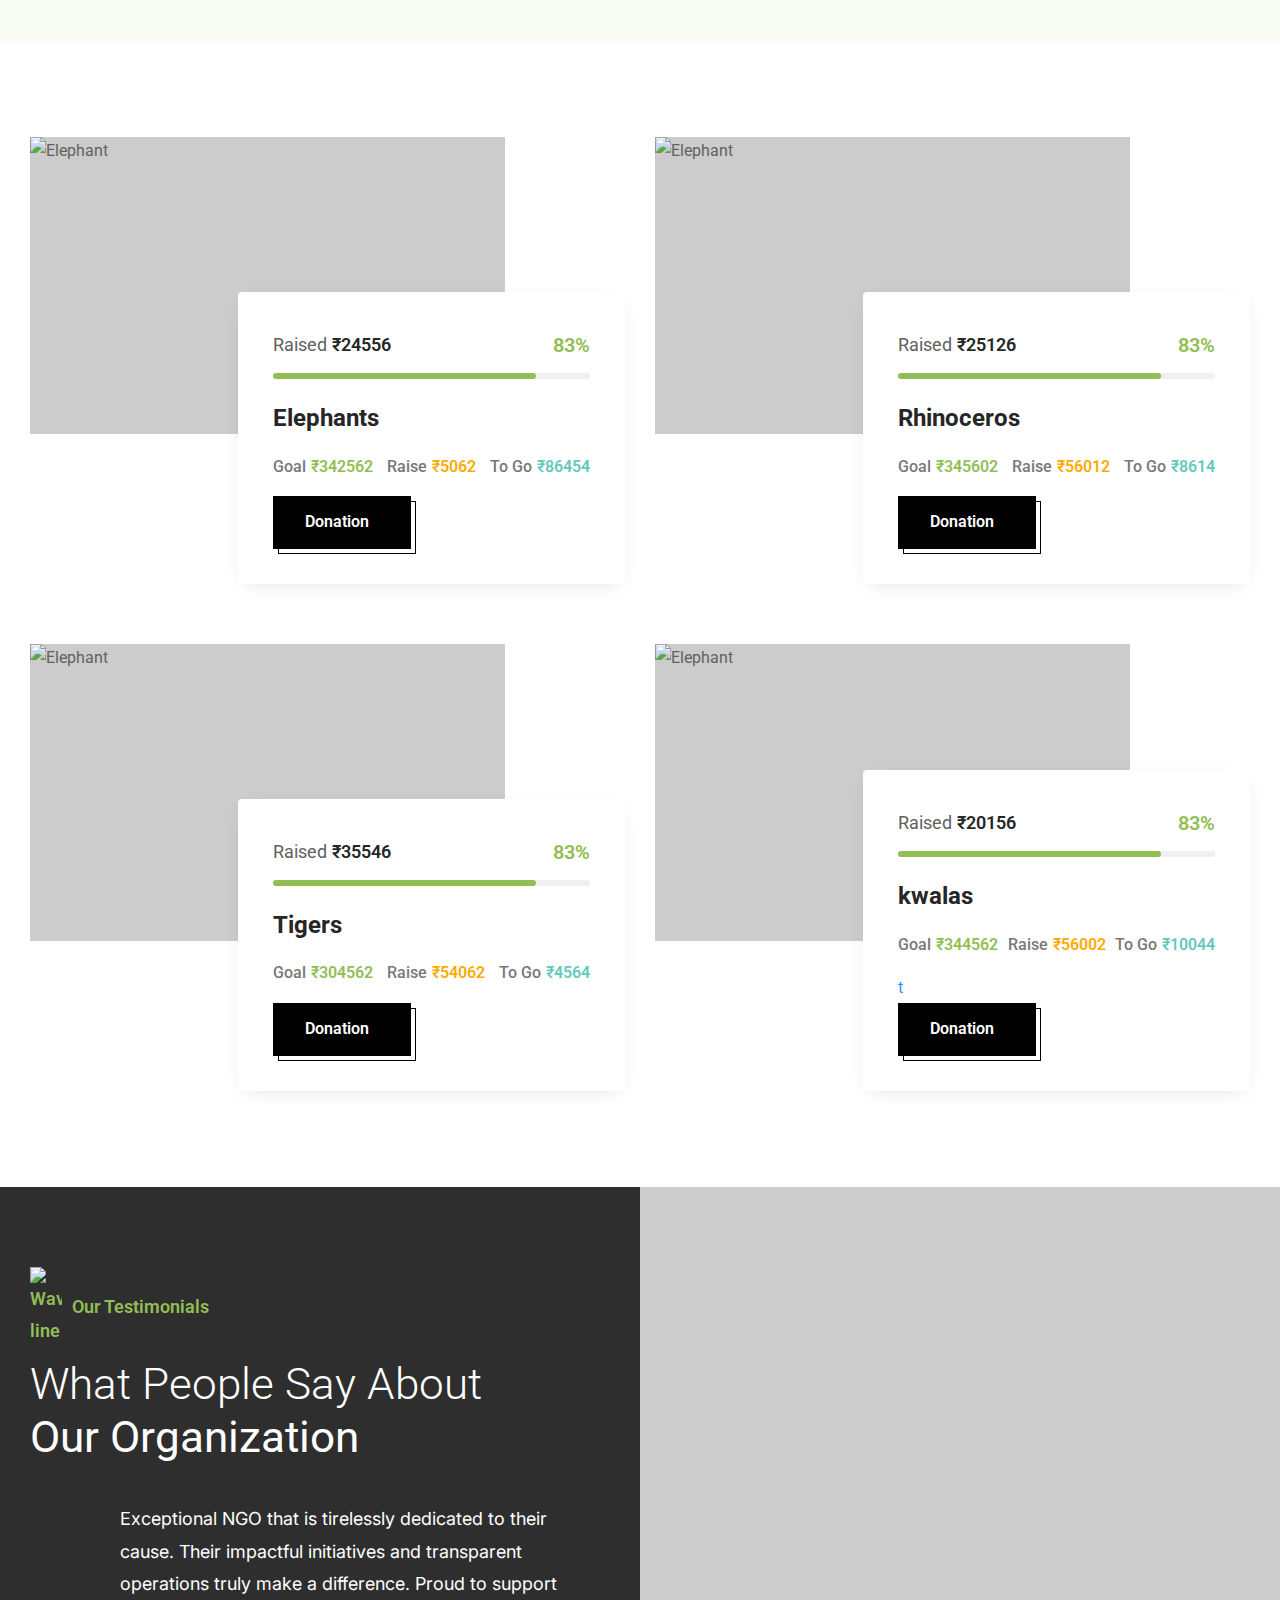
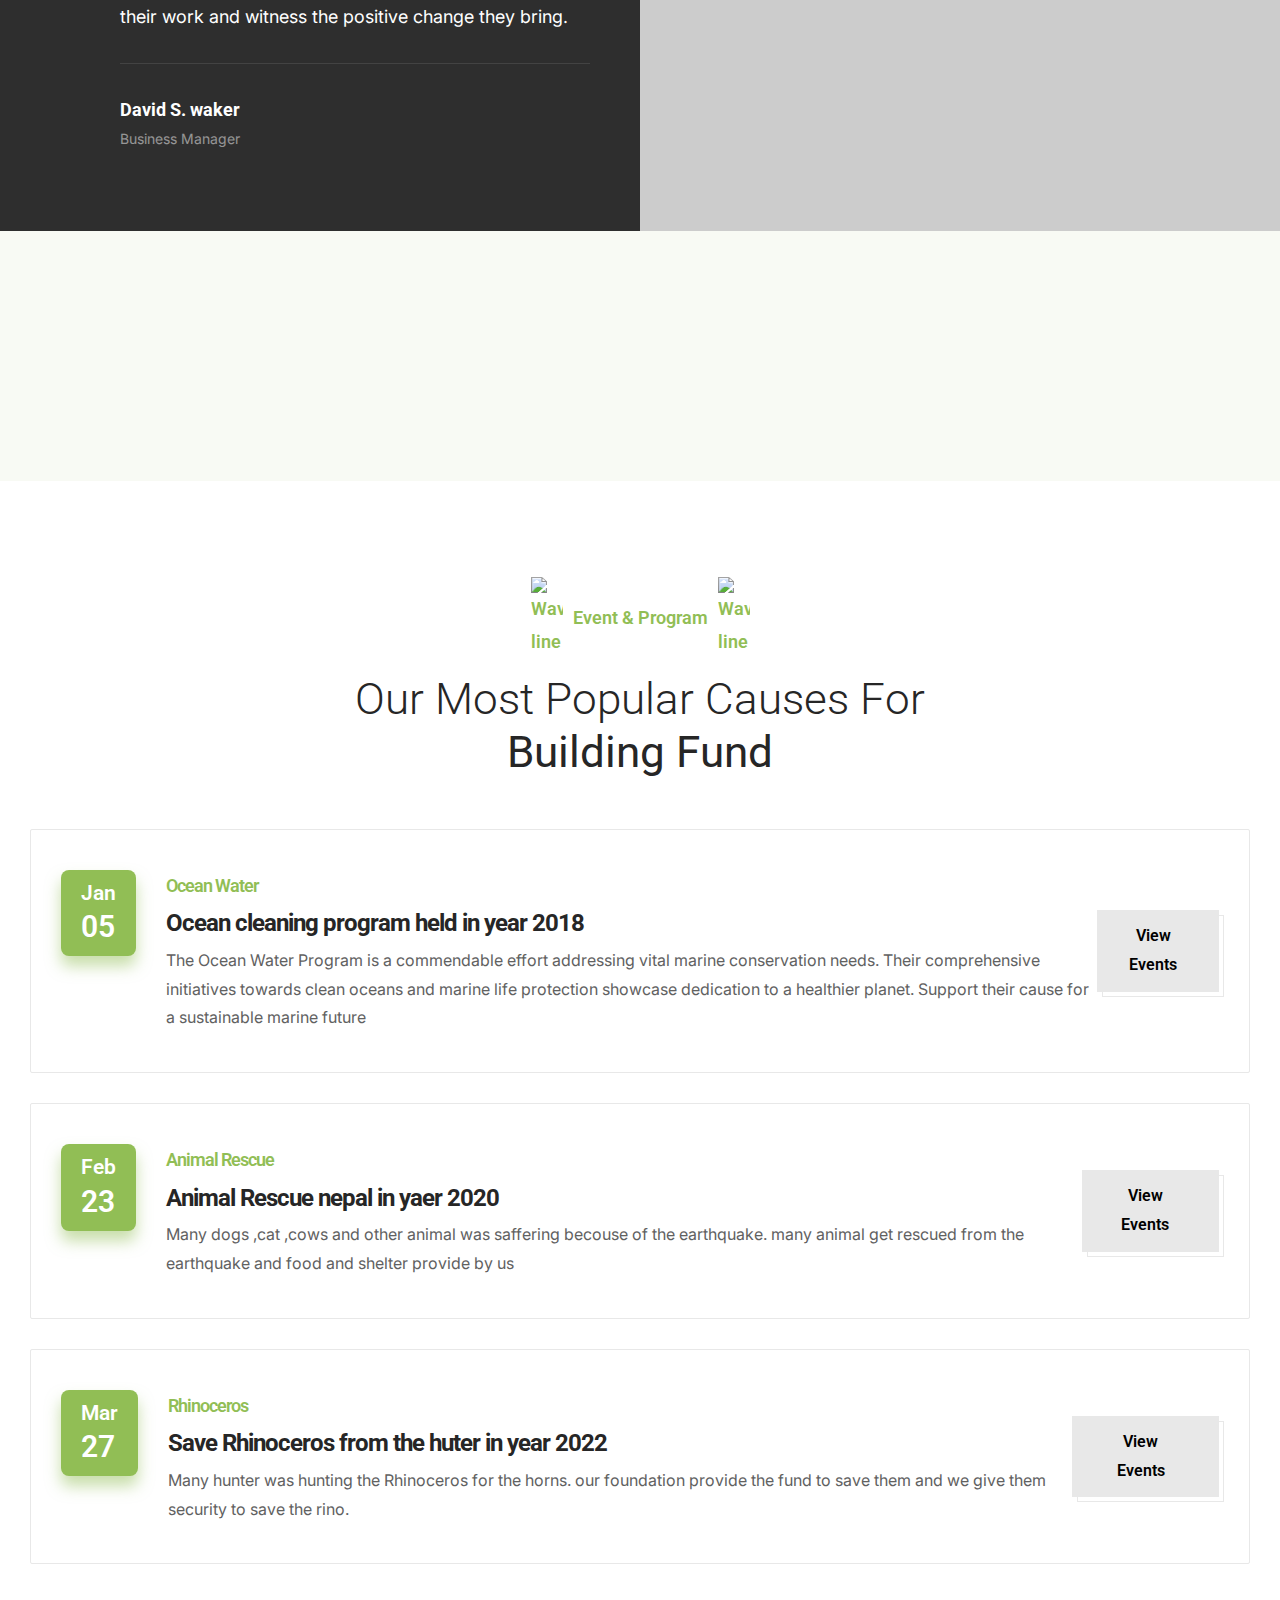
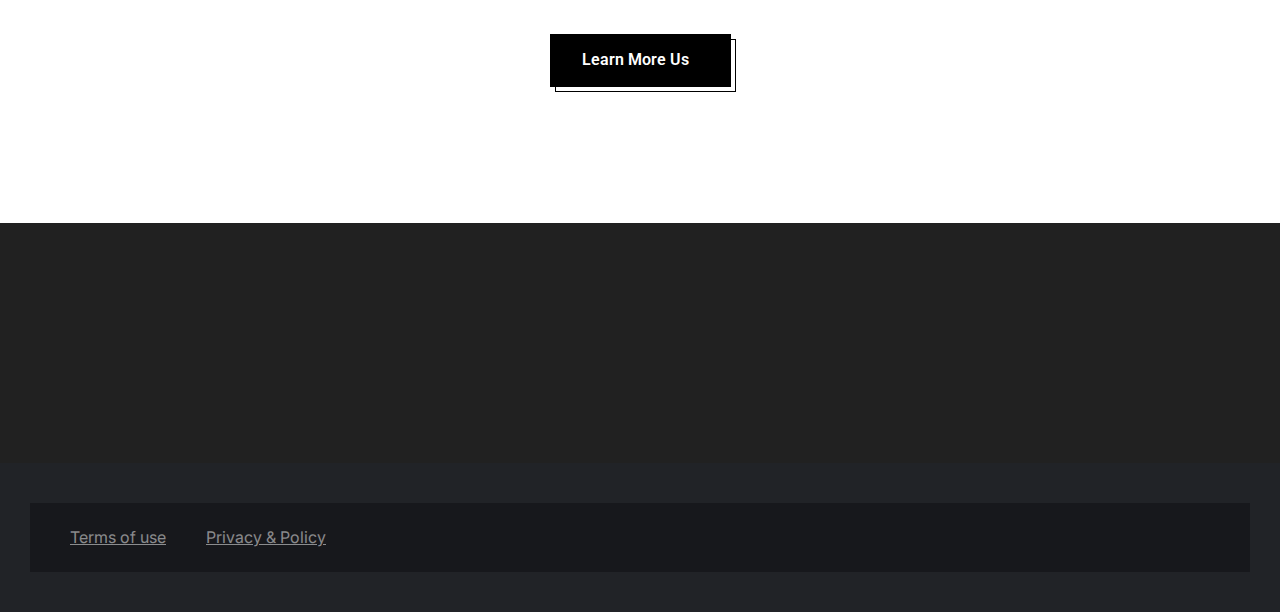
==== commit 80c8b694: "initial commit" ====
--- a/index.html
+++ b/index.html
@@ -106,14 +106,23 @@
 
         </ul>
 
+        <li>
+            <a href="login.html" class="navbar-link" data-nav-link>
+              <span>login</span>
+
+              <ion-icon name="chevron-forward-outline" aria-hidden="true"></ion-icon>
+            </a>
+          </li>
+
+    
       </nav>
-
+ 
       <div class="header-action">
 
         <button class="search-btn" aria-label="Search">
           <ion-icon name="search-outline"></ion-icon>
         </button>
-        <a href="https://omegasapce9.github.io/Animal-Rescue-And-Care-Foundation/donation.html"> 
+        <a href="https://rzp.io/l/WRkdoHXxF"> 
         <button class="btn btn-primary">
          <span>Donation</span>
 
@@ -152,7 +161,7 @@
           <p class="hero-text">
             Your donations will help us sponsor emergency care, take care of medical costs and post-operative treatment, and vaccinate and sterilise animals in need. You can also help with maintaining our facilities and sponsoring meals for our furry residents at the animal hospital and animal sanctuary.
           </p>
-          <a href="https://omegasapce9.github.io/Animal-Rescue-And-Care-Foundation/donation.html"> 
+          <a href="https://rzp.io/l/WRkdoHXxF"> 
         
 
           <button class="btn btn-primary">
@@ -352,14 +361,18 @@
                 </li>
 
               </ul>
-
-              <button class="btn btn-secondary">
-                <span>Learn More Us</span>
-
-                <ion-icon name="heart-outline" aria-hidden="true"></ion-icon>
-              </button>
+              <a href="./links/whychoose.html">
+
+
+               <button class="btn btn-secondary">
+                 <span>Learn More Us</span>
+
+                  <ion-icon name="heart-outline" aria-hidden="true"></ion-icon>
+                </button>
+              </a>
 
             </div>
+             
 
           </div>
 
@@ -575,12 +588,14 @@
                     </p>
 
                   </div>
+                  <a href="https://rzp.io/l/WRkdoHXxF">
 
                   <button class="btn btn-secondary">
                     <span>Donation</span>
 
                     <ion-icon name="heart-outline" aria-hidden="true"></ion-icon>
                   </button>
+                </a>
 
                 </div>
 
@@ -635,11 +650,14 @@
 
                   </div>
 
+                  <a href="https://rzp.io/l/WRkdoHXxF">
+
                   <button class="btn btn-secondary">
                     <span>Donation</span>
 
                     <ion-icon name="heart-outline" aria-hidden="true"></ion-icon>
                   </button>
+                  </a>
 
                 </div>
 
@@ -693,12 +711,13 @@
                     </p>
 
                   </div>
-
+                  <a href="https://rzp.io/l/WRkdoHXxF">
                   <button class="btn btn-secondary">
                     <span>Donation</span>
 
                     <ion-icon name="heart-outline" aria-hidden="true"></ion-icon>
                   </button>
+                </a>
 
                 </div>
 
@@ -752,12 +771,14 @@
                     </p>
 
                   </div>
+                  <a href="https://rzp.io/l/WRkdoHXxF">t
 
                   <button class="btn btn-secondary">
                     <span>Donation</span>
 
                     <ion-icon name="heart-outline" aria-hidden="true"></ion-icon>
                   </button>
+                </a>
 
                 </div>
 
@@ -1009,8 +1030,8 @@
 
         </div>
       </section>
-
-
+      
+   
 
 
 
--- a/assets/css/style.css
+++ b/assets/css/style.css
@@ -785,6 +785,72 @@
 
 .event .btn-secondary { margin-inline: auto; }
 
+/* Countdown Style Start */
+.countdown-section {
+  padding: 60px 0;
+  background: url("../image/countdown-img.avif") no-repeat center center fixed;
+  background-size: cover;
+  text-align: center;
+  content-visibility: auto;
+  color: #fff;
+}
+
+.countdown-section::before {
+  position: absolute;
+  content: "";
+  top: 0;
+  left: 0;
+  height: 100%;
+  width: 100%;
+  background: rgba(0, 0, 0, 0.7);
+}
+
+.container-countdown {
+  position: relative;
+}
+.countdown-section .section-heading {
+  text-align: center;
+  text-transform: uppercase;
+  font-size: 19px;
+}
+.countdown-section .sub-heading {
+  font-size: 55px;
+  text-transform: uppercase;
+  margin: 20px 0px;
+}
+.countdown-timer {
+  display: flex;
+  justify-content: center;
+}
+
+.countdown-timer-item {
+  margin: 0 20px;
+  text-align: center;
+  padding: 5px 25px;
+  border: 1px solid var(--white);
+  border-radius: 8px;
+}
+
+.countdown-timer-value {
+  display: block;
+  font-size: 60px;
+  font-weight: bold;
+  color: var(--primaryColor);
+  -webkit-text-stroke: 1px #ccc;
+}
+
+.countdown-timer-label {
+  display: block;
+  font-size: 20px;
+  font-weight: bold;
+  color: var(--white);
+  margin-top: 10px;
+  text-transform: capitalize;
+  color: var(--primaryColor);
+}
+
+/* Countdown Style End */
+
 
 
 
